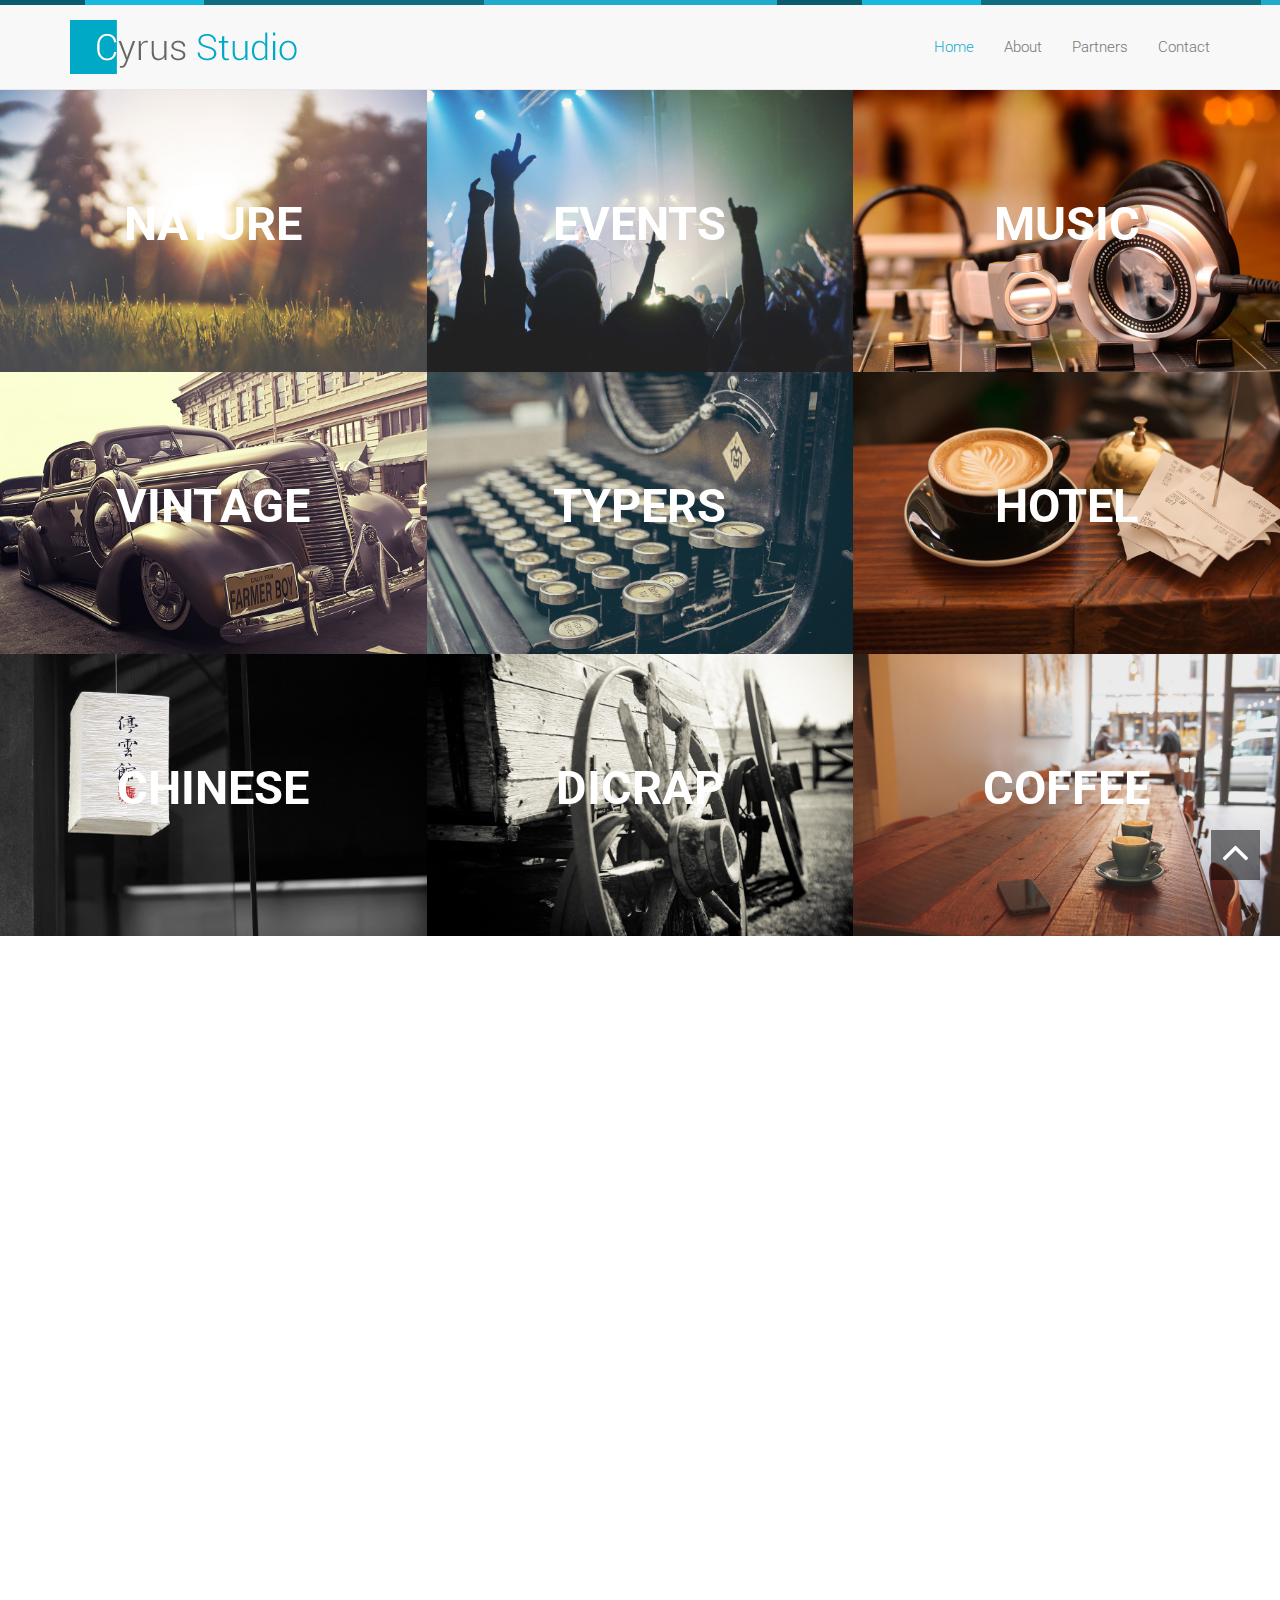
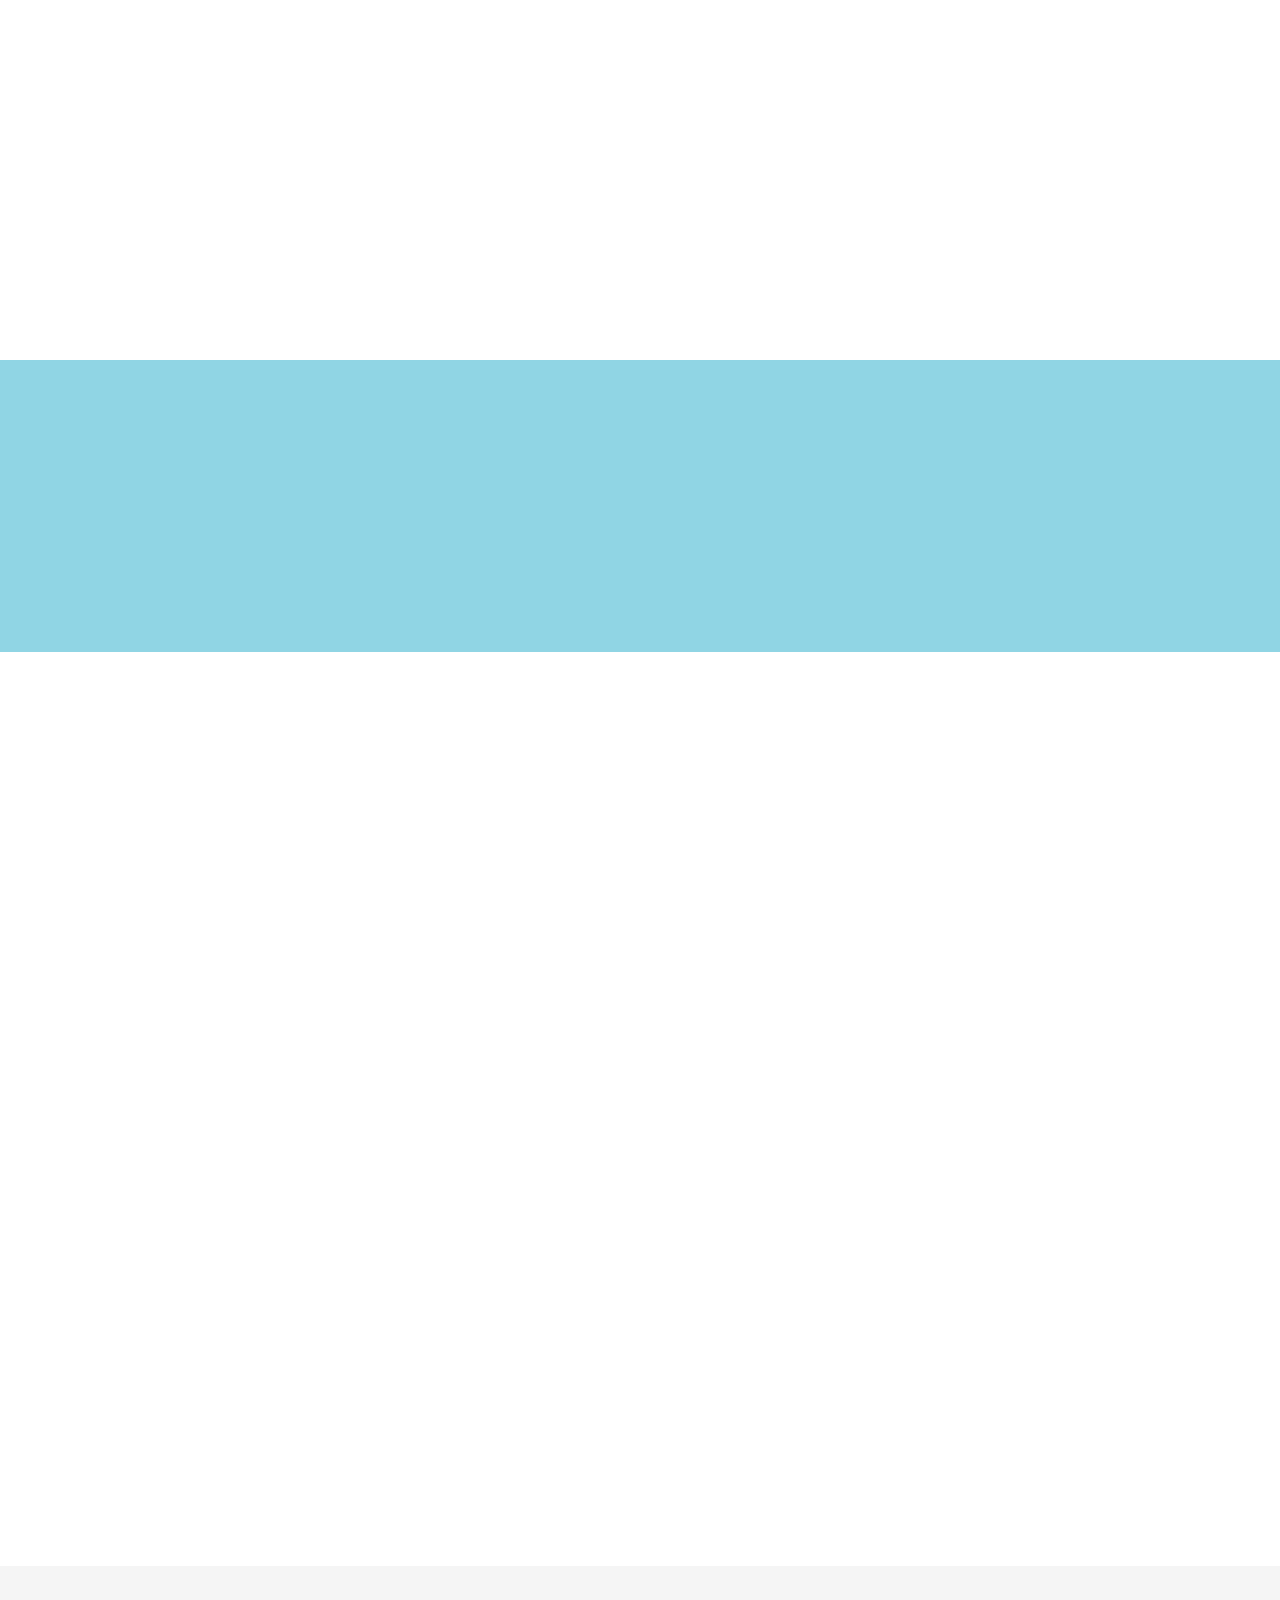
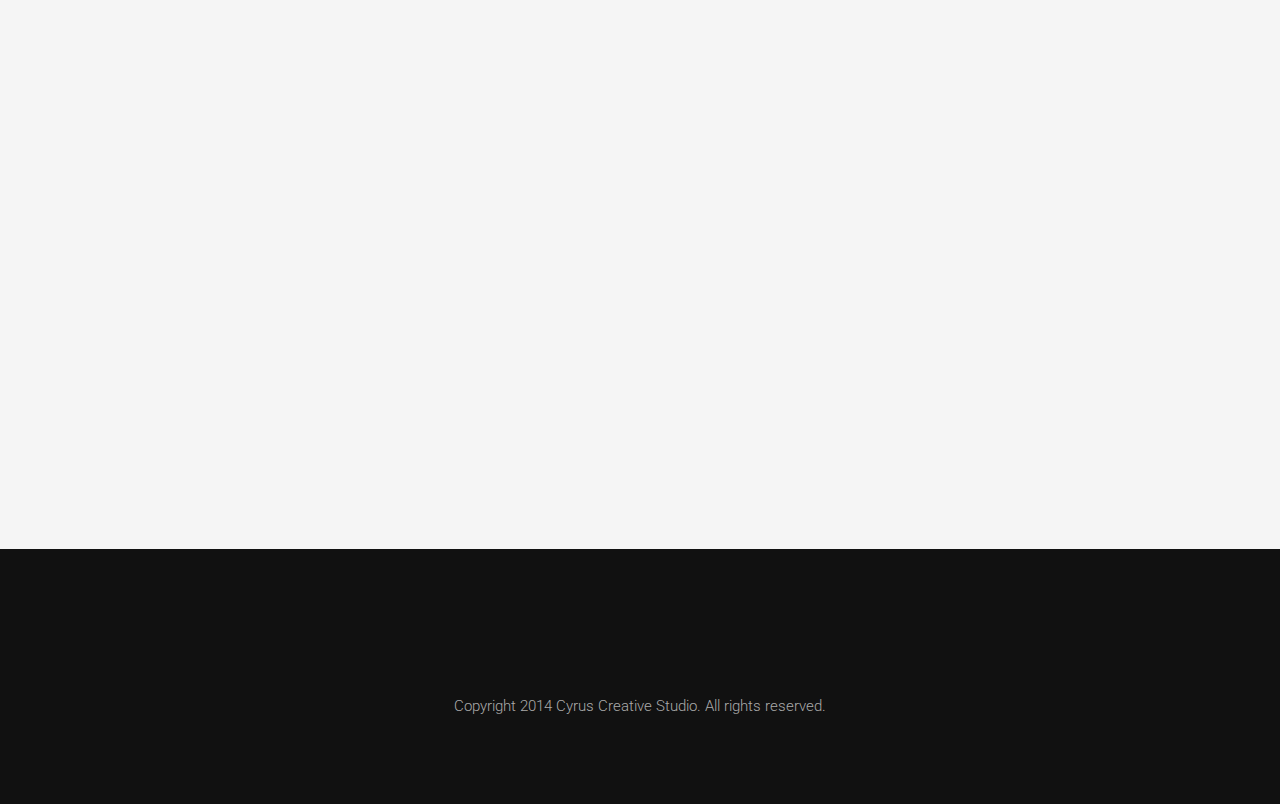
==== index.html @ 0a5182f4 "first commit" ====
<!DOCTYPE html>
<html lang="en">
<head>
<meta charset="UTF-8" />
<meta http-equiv="Content-Type" content="text/html; charset=utf-8" />
<meta name="viewport" content="width=device-width, initial-scale=1, maximum-scale=1, user-scalable=no">
<title>Cyrus Studio</title>

<!-- Google fonts -->
<link href='http://fonts.googleapis.com/css?family=Roboto:400,300,700' rel='stylesheet' type='text/css'>

<!-- font awesome -->
<link href="//maxcdn.bootstrapcdn.com/font-awesome/4.2.0/css/font-awesome.min.css" rel="stylesheet">

<!-- bootstrap -->
<link rel="stylesheet" href="assets/bootstrap/css/bootstrap.min.css" />

<!-- animate.css -->
<link rel="stylesheet" href="assets/animate/animate.css" />
<link rel="stylesheet" href="assets/animate/set.css" />

<!-- gallery -->
<link rel="stylesheet" href="assets/gallery/blueimp-gallery.min.css">

<!-- favicon -->
<link rel="shortcut icon" href="images/favicon.ico" type="image/x-icon">
<link rel="icon" href="images/favicon.ico" type="image/x-icon">


<link rel="stylesheet" href="assets/style.css">

</head>

<body>
<div class="topbar animated fadeInLeftBig"></div>

<!-- Header Starts -->
<div class="navbar-wrapper">
      <div class="container">

        <div class="navbar navbar-default navbar-fixed-top" role="navigation" id="top-nav">
          <div class="container">
            <div class="navbar-header">
              <!-- Logo Starts -->
              <a class="navbar-brand" href="#works"><img src="images/logo.png" alt="logo"></a>
              <!-- #Logo Ends -->


              <button type="button" class="navbar-toggle collapsed" data-toggle="collapse" data-target=".navbar-collapse">
                <span class="sr-only">Toggle navigation</span>
                <span class="icon-bar"></span>
                <span class="icon-bar"></span>
                <span class="icon-bar"></span>
              </button>

            </div>


            <!-- Nav Starts -->
            <div class="navbar-collapse  collapse">
              <ul class="nav navbar-nav navbar-right scroll">
                 <li class="active"><a href="#works">Home</a></li>
                 <li ><a href="#about">About</a></li>
                 <li ><a href="#partners">Partners</a></li>
                 <li ><a href="#contact">Contact</a></li>
              </ul>
            </div>
            <!-- #Nav Ends -->

          </div>
        </div>

      </div>
    </div>
<!-- #Header Starts -->







<!-- works -->
<div id="works"  class=" clearfix grid"> 
    <figure class="effect-oscar  wowload fadeIn">
        <img src="images/portfolio/1.jpg" alt="img01"/>
        <figcaption>
            <h2>Nature</h2>
            <p>Lily likes to play with crayons and pencils<br>
            <a href="images/portfolio/1.jpg" title="1" data-gallery>View more</a></p>            
        </figcaption>
    </figure>
     <figure class="effect-oscar  wowload fadeInUp">
        <img src="images/portfolio/2.jpg" alt="img01"/>
        <figcaption>
            <h2>Events</h2>
            <p>Lily likes to play with crayons and pencils<br>
            <a href="images/portfolio/2.jpg" title="1" data-gallery>View more</a></p>            
        </figcaption>
    </figure>
     <figure class="effect-oscar  wowload fadeInUp">
        <img src="images/portfolio/3.jpg" alt="img01"/>
        <figcaption>
            <h2>music</h2>
            <p>Lily likes to play with crayons and pencils<br>
            <a href="images/portfolio/3.jpg" title="1" data-gallery>View more</a></p>            
        </figcaption>
    </figure>
     <figure class="effect-oscar  wowload fadeInUp">
        <img src="images/portfolio/4.jpg" alt="img01"/>
        <figcaption>
            <h2>Vintage</h2>
            <p>Lily likes to play with crayons and pencils<br>
            <a href="images/portfolio/4.jpg" title="1" data-gallery>View more</a></p>            
        </figcaption>
    </figure>
     <figure class="effect-oscar  wowload fadeInUp">
        <img src="images/portfolio/5.jpg" alt="img01"/>
        <figcaption>
            <h2>Typers</h2>
            <p>Lily likes to play with crayons and pencils<br>
            <a href="images/portfolio/5.jpg" title="1" data-gallery>View more</a></p>            
        </figcaption>
    </figure>
     
     <figure class="effect-oscar  wowload fadeInUp">
        <img src="images/portfolio/6.jpg" alt="img01"/>
        <figcaption>
            <h2>hotel</h2>
            <p>Lily likes to play with crayons and pencils<br>
            <a href="images/portfolio/6.jpg" title="1" data-gallery>View more</a></p>            
        </figcaption>
    </figure>
    <figure class="effect-oscar  wowload fadeInUp">
        <img src="images/portfolio/7.jpg" alt="img01"/>
        <figcaption>
            <h2>Chinese</h2>
            <p>Lily likes to play with crayons and pencils<br>
            <a href="images/portfolio/7.jpg" title="1" data-gallery>View more</a></p>            
        </figcaption>
    </figure>
    <figure class="effect-oscar  wowload fadeInUp">
        <img src="images/portfolio/8.jpg" alt="img01"/>
        <figcaption>
            <h2>Dicrap</h2>
            <p>Lily likes to play with crayons and pencils<br>
            <a href="images/portfolio/8.jpg" title="1" data-gallery>View more</a></p>            
        </figcaption>
    </figure>
    <figure class="effect-oscar  wowload fadeInUp">
        <img src="images/portfolio/9.jpg" alt="img01"/>
        <figcaption>
            <h2>Coffee</h2>
            <p>Lily likes to play with crayons and pencils<br>
            <a href="images/portfolio/9.jpg" title="1" data-gallery>View more</a></p>            
        </figcaption>
    </figure>
    <figure class="effect-oscar  wowload fadeInUp">
        <img src="images/portfolio/10.jpg" alt="img01"/>
        <figcaption>
            <h2>cameras</h2>
            <p>Lily likes to play with crayons and pencils<br>
            <a href="images/portfolio/10.jpg" title="1" data-gallery>View more</a></p>            
        </figcaption>
    </figure>
    <figure class="effect-oscar  wowload fadeInUp">
        <img src="images/portfolio/11.jpg" alt="img01"/>
        <figcaption>
            <h2>design</h2>
            <p>Lily likes to play with crayons and pencils<br>
            <a href="images/portfolio/11.jpg" title="1" data-gallery>View more</a></p>            
        </figcaption>
    </figure>
    <figure class="effect-oscar  wowload fadeInUp">
        <img src="images/portfolio/12.jpg" alt="img01"/>
        <figcaption>
            <h2>studio</h2>
            <p>Lily likes to play with crayons and pencils<br>
            <a href="images/portfolio/12.jpg" title="1" data-gallery>View more</a></p>            
        </figcaption>
    </figure>
    

     
</div>
<!-- works -->






<!-- Cirlce Starts -->
<div id="about"  class="container spacer about">
<h2 class="text-center wowload fadeInUp">Creative digital agency based on London</h2>  
  <div class="row">
  <div class="col-sm-6 wowload fadeInLeft">
    <h4><i class="fa fa-paint-brush"></i> Design</h4>
    <p>Creative digital agency for sleek and sophisticated solutions for mobile, websites and software designs, lead by passionate and uber progressive team that lives and breathes design. Creative digital agency for sleek and sophisticated solutions for mobile, websites and software designs.</p>
    

  </div>
  <div class="col-sm-6 wowload fadeInRight">
  <h4><i class="fa fa-code"></i> Frontend & Backend Development</h4>
  <p>Lorem Ipsum is simply dummy text of the printing and typesetting industry. Lorem Ipsum has been the industry's standard dummy text ever since the 1500s, when an unknown printer took a galley of type and scrambled it to make a type specimen book.</p>    
  </div>
  </div>

  <div class="process">
  <h3 class="text-center wowload fadeInUp">Process</h3>
  <ul class="row text-center list-inline  wowload bounceInUp">
      <li>
            <span><i class="fa fa-history"></i><b>Research</b></span>
        </li>
        <li>
            <span><i class="fa fa-puzzle-piece"></i><b>Plan</b></span>
        </li>
        <li>
            <span><i class="fa fa-database"></i><b>Develop</b></span>
        </li>
        <li>
            <span><i class="fa fa-magic"></i><b>Integration</b></span>
        </li>        
        <li>
            <span><i class="fa fa-cloud-upload"></i><b>Deliver</b></span>
        </li>
    </ul>
  </div>
</div>
<!-- #Cirlce Ends -->



<!-- About Starts -->
<div class="highlight-info">
<div class="overlay spacer">
<div class="container">
<div class="row text-center  wowload fadeInDownBig">
  <div class="col-sm-3 col-xs-6">
  <i class="fa fa-smile-o  fa-5x"></i><h4>24 Clients</h4>
  </div>
  <div class="col-sm-3 col-xs-6">
  <i class="fa fa-rocket  fa-5x"></i><h4>75 Projects</h4>
  </div>
  <div class="col-sm-3 col-xs-6">
  <i class="fa fa-cloud-download  fa-5x"></i><h4>454 Downloads</h4>
  </div>
  <div class="col-sm-3 col-xs-6">
  <i class="fa fa-map-marker fa-5x"></i><h4>2 Offices</h4>
  </div>
</div>
</div>
</div>
</div>
<!-- About Ends -->







<div id="partners" class="container spacer ">
	<h2 class="text-center  wowload fadeInUp">Some of our happy clients</h2>
  <div class="clearfix">
    <div class="col-sm-6 partners  wowload fadeInLeft">
         <img src="images/partners/1.jpg" alt="partners">
         <img src="images/partners/2.jpg" alt="partners">
         <img src="images/partners/3.jpg" alt="partners">
         <img src="images/partners/4.jpg" alt="partners">
    </div>
    <div class="col-sm-6">


    <div id="carousel-testimonials" class="carousel slide testimonails  wowload fadeInRight" data-ride="carousel">
    <div class="carousel-inner">  
      <div class="item active animated bounceInRight row">
      <div class="animated slideInLeft col-xs-2"><img alt="portfolio" src="images/team/1.jpg" width="100" class="img-circle img-responsive"></div>
      <div  class="col-xs-10">
      <p> I must explain to you how all this mistaken idea of denouncing pleasure and praising pain was born and I will give you a complete account of the system, and expound the actual teachings of the great explorer of the truth, the master-builder of human happiness. </p>      
      <span>Angel Smith - <b>eshop Canada</b></span>
      </div>
      </div>
      <div class="item  animated bounceInRight row">
      <div class="animated slideInLeft col-xs-2"><img alt="portfolio" src="images/team/2.jpg" width="100" class="img-circle img-responsive"></div>
      <div  class="col-xs-10">
      <p>No one rejects, dislikes, or avoids pleasure itself, because it is pleasure, but because those who do not know how to pursue pleasure rationally encounter consequences that are extremely painful.</p>
      <span>John Partic - <b>Crazy Pixel</b></span>
      </div>
      </div>
      <div class="item  animated bounceInRight row">
      <div class="animated slideInLeft  col-xs-2"><img alt="portfolio" src="images/team/3.jpg" width="100" class="img-circle img-responsive"></div>
      <div  class="col-xs-10">
      <p>On the other hand, we denounce with righteous indignation and dislike men who are so beguiled and demoralized by the charms of pleasure of the moment, so blinded by desire, that they cannot foresee the pain and trouble that are bound to ensue.</p>
      <span>Harris David - <b>Jet London</b></span>
      </div>
      </div>
  </div>

   <!-- Indicators -->
   	<ol class="carousel-indicators">
    <li data-target="#carousel-testimonials" data-slide-to="0" class="active"></li>
    <li data-target="#carousel-testimonials" data-slide-to="1"></li>
    <li data-target="#carousel-testimonials" data-slide-to="2"></li>
  	</ol>
  	<!-- Indicators -->
  </div>



    </div>
  </div>


<!-- team -->
<h3 class="text-center  wowload fadeInUp">Our team</h3>
<p class="text-center  wowload fadeInLeft">Our creative team that is making everything possible</p>
<div class="row grid team  wowload fadeInUpBig">	
	<div class=" col-sm-3 col-xs-6">
	<figure class="effect-chico">
        <img src="images/team/8.jpg" alt="img01" class="img-responsive" />
        <figcaption>
            <p><b>Barbara Husto</b><br>Senior Designer<br><br><a href="#"><i class="fa fa-dribbble"></i></a> <a href="#"><i class="fa fa-facebook"></i></a> <a href="#"><i class="fa fa-twitter"></i></a></p>            
        </figcaption>
    </figure>
    </div>

    <div class=" col-sm-3 col-xs-6">
	<figure class="effect-chico">
        <img src="images/team/10.jpg" alt="img01"/>
        <figcaption>            
            <p><b>Barbara Husto</b><br>Senior Designer<br><br><a href="#"><i class="fa fa-dribbble"></i></a> <a href="#"><i class="fa fa-facebook"></i></a> <a href="#"><i class="fa fa-twitter"></i></a></p>            
        </figcaption>
    </figure>
    </div>

    <div class=" col-sm-3 col-xs-6">
	<figure class="effect-chico">
        <img src="images/team/12.jpg" alt="img01"/>
        <figcaption>
            <p><b>Barbara Husto</b><br>Senior Designer<br><br><a href="#"><i class="fa fa-dribbble"></i></a> <a href="#"><i class="fa fa-facebook"></i></a> <a href="#"><i class="fa fa-twitter"></i></a></p>          
        </figcaption>
    </figure>
    </div>

    <div class=" col-sm-3 col-xs-6">
	<figure class="effect-chico">
        <img src="images/team/17.jpg" alt="img01"/>
        <figcaption>
            <p><b>Barbara Husto</b><br>Senior Designer<br><br><a href="#"><i class="fa fa-dribbble"></i></a> <a href="#"><i class="fa fa-facebook"></i></a> <a href="#"><i class="fa fa-twitter"></i></a></p>
        </figcaption>
    </figure>
    </div>

 
</div>
<!-- team -->

</div>















<!--Contact Starts-->
<div id="contact" class="spacer">

<div class="container contactform center">
<h2 class="text-center  wowload fadeInUp">Get in touch to start your project</h2>
  <div class="row wowload fadeInLeftBig">      
      <div class="col-sm-6 col-sm-offset-3 col-xs-12">      
        <input type="text" placeholder="Name">
        <input type="text" placeholder="Company">
        <textarea rows="5" placeholder="Message"></textarea>
        <button class="btn btn-primary"><i class="fa fa-paper-plane"></i> Send</button>
      </div>
  </div>



</div>
</div>
<!--Contact Ends-->



<!-- Footer Starts -->
<div class="footer text-center spacer">
<p class="wowload flipInX"><a href="#"><i class="fa fa-facebook fa-2x"></i></a> <a href="#"><i class="fa fa-instagram fa-2x"></i></a> <a href="#"><i class="fa fa-twitter fa-2x"></i></a> <a href="#"><i class="fa fa-flickr fa-2x"></i></a> </p>
Copyright 2014 Cyrus Creative Studio. All rights reserved.
</div>
<!-- # Footer Ends -->
<a href="#works" class="gototop "><i class="fa fa-angle-up  fa-3x"></i></a>





<!-- The Bootstrap Image Gallery lightbox, should be a child element of the document body -->
<div id="blueimp-gallery" class="blueimp-gallery blueimp-gallery-controls">
    <!-- The container for the modal slides -->
    <div class="slides"></div>
    <!-- Controls for the borderless lightbox -->
    <h3 class="title">Title</h3>
    <a class="prev">‹</a>
    <a class="next">›</a>
    <a class="close">×</a>
    <!-- The modal dialog, which will be used to wrap the lightbox content -->    
</div>



<!-- jquery -->
<script src="assets/jquery.js"></script>

<!-- wow script -->
<script src="assets/wow/wow.min.js"></script>


<!-- boostrap -->
<script src="assets/bootstrap/js/bootstrap.js" type="text/javascript" ></script>

<!-- jquery mobile -->
<script src="assets/mobile/touchSwipe.min.js"></script>
<script src="assets/respond/respond.js"></script>

<!-- gallery -->
<script src="assets/gallery/jquery.blueimp-gallery.min.js"></script>

<!-- custom script -->
<script src="assets/script.js"></script>

</body>
</html>
---- assets/animate/set.css ----
.grid {
	position: relative;
	margin: 0 auto;
	list-style: none;
	text-align: center;
}

/* Common style */
.grid figure {
	position: relative;
	float: left;
	overflow: hidden;
	margin: 0;	/*change here for spacing*/	
	width: 33.333333333%;
	text-align: center;
	cursor: pointer;
}

.grid figure img {
	position: relative;
	display: block;
	max-width: 102%;
	opacity: 1;
}

.grid figure figcaption {
	padding: 2em;
	color: #fff;
	text-transform: uppercase;
	font-size: 1.25em;
	-webkit-backface-visibility: hidden;
	backface-visibility: hidden;
}

.grid figure figcaption::before,
.grid figure figcaption::after {
	pointer-events: none;
}

.grid figure figcaption,
.grid figure figcaption > a {
	position: absolute;
	top: 0;
	left: 0;
	width: 100%;
	height: 100%;
}

/* Anchor will cover the whole item by default */
/* For some effects it will show as a button */
.grid figure figcaption > a {
	z-index: 1000;
	text-indent: 200%;
	white-space: nowrap;
	font-size: 0;
	opacity: 0;
}

.grid figure h2 {
	word-spacing: -0.15em;
	font-weight: 700;
}

.grid figure h2,
.grid figure p {
	margin: 0;
}

.grid figure p {
	letter-spacing: 1px;
	font-size: 68.5%;
}

/* Individual effects */

/*---------------*/
/***** Lily *****/
/*---------------*/

figure.effect-lily img {
	max-width: none;
	width: -webkit-calc(100% + 50px);
	width: calc(100% + 50px);
	opacity: 0.7;
	-webkit-transition: opacity 0.35s, -webkit-transform 0.35s;
	transition: opacity 0.35s, transform 0.35s;
	-webkit-transform: translate3d(-40px,0, 0);
	transform: translate3d(-40px,0,0);
}

figure.effect-lily figcaption {
	text-align: left;
}

figure.effect-lily figcaption > div {
	position: absolute;
	bottom: 0;
	left: 0;
	padding: 2em;
	width: 100%;
	height: 50%;
}

figure.effect-lily h2,
figure.effect-lily p {
	-webkit-transform: translate3d(0,40px,0);
	transform: translate3d(0,40px,0);
}

figure.effect-lily h2 {
	-webkit-transition: -webkit-transform 0.35s;
	transition: transform 0.35s;
}

figure.effect-lily p {
	color: rgba(255,255,255,0.8);
	opacity: 0;
	-webkit-transition: opacity 0.2s, -webkit-transform 0.35s;
	transition: opacity 0.2s, transform 0.35s;
}

figure.effect-lily:hover img,
figure.effect-lily:hover p {
	opacity: 1;
}

figure.effect-lily:hover img,
figure.effect-lily:hover h2,
figure.effect-lily:hover p {
	-webkit-transform: translate3d(0,0,0);
	transform: translate3d(0,0,0);
}

figure.effect-lily:hover p {
	-webkit-transition-delay: 0.05s;
	transition-delay: 0.05s;
	-webkit-transition-duration: 0.35s;
	transition-duration: 0.35s;
}

/*---------------*/
/***** Sadie *****/
/*---------------*/

figure.effect-sadie figcaption::before {
	position: absolute;
	top: 0;
	left: 0;
	width: 100%;
	height: 100%;
	background: -webkit-linear-gradient(top, rgba(72,76,97,0) 0%, rgba(72,76,97,0.8) 75%);
	background: linear-gradient(to bottom, rgba(72,76,97,0) 0%, rgba(72,76,97,0.8) 75%);
	content: '';
	opacity: 0;
	-webkit-transform: translate3d(0,50%,0);
	transform: translate3d(0,50%,0);
}

figure.effect-sadie h2 {
	position: absolute;
	top: 50%;
	left: 0;
	width: 100%;
	color: #484c61;
	-webkit-transition: -webkit-transform 0.35s, color 0.35s;
	transition: transform 0.35s, color 0.35s;
	-webkit-transform: translate3d(0,-50%,0);
	transform: translate3d(0,-50%,0);
}

figure.effect-sadie figcaption::before,
figure.effect-sadie p {
	-webkit-transition: opacity 0.35s, -webkit-transform 0.35s;
	transition: opacity 0.35s, transform 0.35s;
}

figure.effect-sadie p {
	position: absolute;
	bottom: 0;
	left: 0;
	padding: 2em;
	width: 100%;
	opacity: 0;
	-webkit-transform: translate3d(0,10px,0);
	transform: translate3d(0,10px,0);
}

figure.effect-sadie:hover h2 {
	color: #fff;
	-webkit-transform: translate3d(0,-50%,0) translate3d(0,-40px,0);
	transform: translate3d(0,-50%,0) translate3d(0,-40px,0);
}

figure.effect-sadie:hover figcaption::before ,
figure.effect-sadie:hover p {
	opacity: 1;
	-webkit-transform: translate3d(0,0,0);
	transform: translate3d(0,0,0);
}

/*---------------*/
/***** Roxy *****/
/*---------------*/

figure.effect-roxy {
	background: -webkit-linear-gradient(45deg, #ff89e9 0%, #05abe0 100%);
	background: linear-gradient(45deg, #ff89e9 0%,#05abe0 100%);
}

figure.effect-roxy img {
	max-width: none;
	width: -webkit-calc(100% + 60px);
	width: calc(100% + 60px);
	-webkit-transition: opacity 0.35s, -webkit-transform 0.35s;
	transition: opacity 0.35s, transform 0.35s;
	-webkit-transform: translate3d(-50px,0,0);
	transform: translate3d(-50px,0,0);
}

figure.effect-roxy figcaption::before {
	position: absolute;
	top: 30px;
	right: 30px;
	bottom: 30px;
	left: 30px;
	border: 1px solid #fff;
	content: '';
	opacity: 0;
	-webkit-transition: opacity 0.35s, -webkit-transform 0.35s;
	transition: opacity 0.35s, transform 0.35s;
	-webkit-transform: translate3d(-20px,0,0);
	transform: translate3d(-20px,0,0);
}

figure.effect-roxy figcaption {
	padding: 3em;
	text-align: left;
}

figure.effect-roxy h2 {
	padding: 30% 0 10px 0;
}

figure.effect-roxy p {
	opacity: 0;
	-webkit-transition: opacity 0.35s, -webkit-transform 0.35s;
	transition: opacity 0.35s, transform 0.35s;
	-webkit-transform: translate3d(-10px,0,0);
	transform: translate3d(-10px,0,0);
}

figure.effect-roxy:hover img {
	opacity: 0.7;
	-webkit-transform: translate3d(0,0,0);
	transform: translate3d(0,0,0);
}

figure.effect-roxy:hover figcaption::before,
figure.effect-roxy:hover p {
	opacity: 1;
	-webkit-transform: translate3d(0,0,0);
	transform: translate3d(0,0,0);
}

/*---------------*/
/***** Bubba *****/
/*---------------*/

figure.effect-bubba {
	background: #9e5406;
}

figure.effect-bubba img {
	opacity: 0.7;
	-webkit-transition: opacity 0.35s;
	transition: opacity 0.35s;
}

figure.effect-bubba:hover img {
	opacity: 0.4;
}

figure.effect-bubba figcaption::before,
figure.effect-bubba figcaption::after {
	position: absolute;
	top: 30px;
	right: 30px;
	bottom: 30px;
	left: 30px;
	content: '';
	opacity: 0;
	-webkit-transition: opacity 0.35s, -webkit-transform 0.35s;
	transition: opacity 0.35s, transform 0.35s;
}

figure.effect-bubba figcaption::before {
	border-top: 1px solid #fff;
	border-bottom: 1px solid #fff;
	-webkit-transform: scale(0,1);
	transform: scale(0,1);
}

figure.effect-bubba figcaption::after {
	border-right: 1px solid #fff;
	border-left: 1px solid #fff;
	-webkit-transform: scale(1,0);
	transform: scale(1,0);
}

figure.effect-bubba h2 {
	padding-top: 30%;
	-webkit-transition: -webkit-transform 0.35s;
	transition: transform 0.35s;
	-webkit-transform: translate3d(0,-20px,0);
	transform: translate3d(0,-20px,0);
}

figure.effect-bubba p {
	padding: 20px 2.5em;
	opacity: 0;
	-webkit-transition: opacity 0.35s, -webkit-transform 0.35s;
	transition: opacity 0.35s, transform 0.35s;
	-webkit-transform: translate3d(0,20px,0);
	transform: translate3d(0,20px,0);
}

figure.effect-bubba:hover figcaption::before,
figure.effect-bubba:hover figcaption::after {
	opacity: 1;
	-webkit-transform: scale(1);
	transform: scale(1);
}

figure.effect-bubba:hover h2,
figure.effect-bubba:hover p {
	opacity: 1;
	-webkit-transform: translate3d(0,0,0);
	transform: translate3d(0,0,0);
}

/*---------------*/
/***** Romeo *****/
/*---------------*/

figure.effect-romeo {
	-webkit-perspective: 1000px;
	perspective: 1000px;
}

figure.effect-romeo img {
	-webkit-transition: opacity 0.35s, -webkit-transform 0.35s;
	transition: opacity 0.35s, transform 0.35s;
	-webkit-transform: translate3d(0,0,300px);
	transform: translate3d(0,0,300px);
}

figure.effect-romeo:hover img {
	opacity: 0.6;
	-webkit-transform: translate3d(0,0,0);
	transform: translate3d(0,0,0);
}

figure.effect-romeo figcaption::before,
figure.effect-romeo figcaption::after {
	position: absolute;
	top: 50%;
	left: 50%;
	width: 80%;
	height: 1px;
	background: #fff;
	content: '';
	-webkit-transition: opacity 0.35s, -webkit-transform 0.35s;
	transition: opacity 0.35s, transform 0.35s;
	-webkit-transform: translate3d(-50%,-50%,0);
	transform: translate3d(-50%,-50%,0);
}

figure.effect-romeo:hover figcaption::before {
	opacity: 0.5;
	-webkit-transform: translate3d(-50%,-50%,0) rotate(45deg);
	transform: translate3d(-50%,-50%,0) rotate(45deg);
}

figure.effect-romeo:hover figcaption::after {
	opacity: 0.5;
	-webkit-transform: translate3d(-50%,-50%,0) rotate(-45deg);
	transform: translate3d(-50%,-50%,0) rotate(-45deg);
}

figure.effect-romeo h2,
figure.effect-romeo p {
	position: absolute;
	top: 50%;
	left: 0;
	width: 100%;
	-webkit-transition: -webkit-transform 0.35s;
	transition: transform 0.35s;
}

figure.effect-romeo h2 {
	-webkit-transform: translate3d(0,-50%,0) translate3d(0,-150%,0);
	transform: translate3d(0,-50%,0) translate3d(0,-150%,0);
}

figure.effect-romeo p {
	padding: 0.25em 2em;
	-webkit-transform: translate3d(0,-50%,0) translate3d(0,150%,0);
	transform: translate3d(0,-50%,0) translate3d(0,150%,0);
}

figure.effect-romeo:hover h2 {
	-webkit-transform: translate3d(0,-50%,0) translate3d(0,-100%,0);
	transform: translate3d(0,-50%,0) translate3d(0,-100%,0);
}

figure.effect-romeo:hover p {
	-webkit-transform: translate3d(0,-50%,0) translate3d(0,100%,0);
	transform: translate3d(0,-50%,0) translate3d(0,100%,0);
}

/*---------------*/
/***** Layla *****/
/*---------------*/

figure.effect-layla {
	background: #18a367;
}

figure.effect-layla img {
	height: 390px;
}

figure.effect-layla figcaption {
	padding: 3em;
}

figure.effect-layla figcaption::before,
figure.effect-layla figcaption::after {
	position: absolute;
	content: '';
	opacity: 0;
}

figure.effect-layla figcaption::before {
	top: 50px;
	right: 30px;
	bottom: 50px;
	left: 30px;
	border-top: 1px solid #fff;
	border-bottom: 1px solid #fff;
	-webkit-transform: scale(0,1);
	transform: scale(0,1);
	-webkit-transform-origin: 0 0;
	transform-origin: 0 0;
}

figure.effect-layla figcaption::after {
	top: 30px;
	right: 50px;
	bottom: 30px;
	left: 50px;
	border-right: 1px solid #fff;
	border-left: 1px solid #fff;
	-webkit-transform: scale(1,0);
	transform: scale(1,0);
	-webkit-transform-origin: 100% 0;
	transform-origin: 100% 0;
}

figure.effect-layla h2 {
	padding-top: 26%;
	-webkit-transition: -webkit-transform 0.35s;
	transition: transform 0.35s;
}

figure.effect-layla p {
	padding: 0.5em 2em;
	text-transform: none;
	opacity: 0;
	-webkit-transform: translate3d(0,-10px,0);
	transform: translate3d(0,-10px,0);
}

figure.effect-layla img,
figure.effect-layla h2 {
	-webkit-transform: translate3d(0,-30px,0);
	transform: translate3d(0,-30px,0);
}

figure.effect-layla img,
figure.effect-layla figcaption::before,
figure.effect-layla figcaption::after,
figure.effect-layla p {
	-webkit-transition: opacity 0.35s, -webkit-transform 0.35s;
	transition: opacity 0.35s, transform 0.35s;
}

figure.effect-layla:hover img {
	opacity: 0.7;
	-webkit-transform: translate3d(0,0,0);
	transform: translate3d(0,0,0);
}

figure.effect-layla:hover figcaption::before,
figure.effect-layla:hover figcaption::after {
	opacity: 1;
	-webkit-transform: scale(1);
	transform: scale(1);
}

figure.effect-layla:hover h2,
figure.effect-layla:hover p {
	opacity: 1;
	-webkit-transform: translate3d(0,0,0);
	transform: translate3d(0,0,0);
}

figure.effect-layla:hover figcaption::after,
figure.effect-layla:hover h2,
figure.effect-layla:hover p,
figure.effect-layla:hover img {
	-webkit-transition-delay: 0.15s;
	transition-delay: 0.15s;
}

/*---------------*/
/***** Honey *****/
/*---------------*/

figure.effect-honey {
	background: #4a3753;
}

figure.effect-honey img {
	opacity: 0.9;
	-webkit-transition: opacity 0.35s;
	transition: opacity 0.35s;
}

figure.effect-honey:hover img {
	opacity: 0.5;
}

figure.effect-honey figcaption::before {
	position: absolute;
	bottom: 0;
	left: 0;
	width: 100%;
	height: 10px;
	background: #fff;
	content: '';
	-webkit-transform: translate3d(0,10px,0);
	transform: translate3d(0,10px,0);
}

figure.effect-honey h2 {
	position: absolute;
	bottom: 0;
	left: 0;
	padding: 1em 1.5em;
	width: 100%;
	text-align: left;
	-webkit-transform: translate3d(0,-30px,0);
	transform: translate3d(0,-30px,0);
}

figure.effect-honey h2 i {
	font-style: normal;
	opacity: 0;
	-webkit-transition: opacity 0.35s, -webkit-transform 0.35s;
	transition: opacity 0.35s, transform 0.35s;
	-webkit-transform: translate3d(0,-30px,0);
	transform: translate3d(0,-30px,0);
}

figure.effect-honey figcaption::before,
figure.effect-honey h2 {
	-webkit-transition: -webkit-transform 0.35s;
	transition: transform 0.35s;
}

figure.effect-honey:hover figcaption::before,
figure.effect-honey:hover h2,
figure.effect-honey:hover h2 i {
	opacity: 1;
	-webkit-transform: translate3d(0,0,0);
	transform: translate3d(0,0,0);
}

/*---------------*/
/***** Oscar *****/
/*---------------*/

figure.effect-oscar {
/*	background: -webkit-linear-gradient(45deg, #22682a 0%, #9b4a1b 40%, #3a342a 100%);
	background: linear-gradient(45deg, #22682a 0%,#9b4a1b 40%,#3a342a 100%);*/
}

/*figure.effect-oscar img {
	opacity: 0.9;
	-webkit-transition: opacity 0.35s;
	transition: opacity 0.35s;
}
*/
figure.effect-oscar figcaption {
	padding: 15%;
/*	background-color: rgba(58,52,42,0.7);
	-webkit-transition: background-color 0.35s;
	transition: background-color 0.35s;*/
}

figure.effect-oscar figcaption::before {
	position: absolute;
	top: 30px;
	right: 30px;
	bottom: 30px;
	left: 30px;
	border: 1px solid #fff;
	content: '';
}

figure.effect-oscar h2 {
	margin: 0;
	line-height: 1em;
	-webkit-transition: -webkit-transform 0.35s;
	transition: transform 0.35s;
	-webkit-transform: translate3d(0,100%,0);
	transform: translate3d(0,100%,0);
}

figure.effect-oscar figcaption::before,
figure.effect-oscar p {
	opacity: 0;
	-webkit-transition: opacity 0.35s, -webkit-transform 0.35s;
	transition: opacity 0.35s, transform 0.35s;
	-webkit-transform: scale(0);
	transform: scale(0);
}

figure.effect-oscar:hover h2 {
	-webkit-transform: translate3d(0,0,0);
	transform: translate3d(0,0,0);
}

figure.effect-oscar:hover figcaption::before,
figure.effect-oscar:hover p {
	opacity: 1;
	-webkit-transform: scale(1);
	transform: scale(1);
}

figure.effect-oscar:hover figcaption {
	background-color: rgba(0,0,0,0.8);
}

figure.effect-oscar:hover img {
	opacity: 0.4;
}

/*---------------*/
/***** Marley *****/
/*---------------*/

figure.effect-marley figcaption {
	text-align: right;
}

figure.effect-marley h2,
figure.effect-marley p {
	position: absolute;
	right: 30px;
	left: 30px;
	padding: 10px 0;
}


figure.effect-marley p {
	bottom: 30px;
	line-height: 1.5;
	-webkit-transform: translate3d(0,100%,0);
	transform: translate3d(0,100%,0);
}

figure.effect-marley h2 {
	top: 30px;
	-webkit-transition: -webkit-transform 0.35s;
	transition: transform 0.35s;
	-webkit-transform: translate3d(0,20px,0);
	transform: translate3d(0,20px,0);
}

figure.effect-marley:hover h2 {
	-webkit-transform: translate3d(0,0,0);
	transform: translate3d(0,0,0);
}

figure.effect-marley h2::after {
	position: absolute;
	top: 100%;
	left: 0;
	width: 100%;
	height: 4px;
	background: #fff;
	content: '';
	-webkit-transform: translate3d(0,40px,0);
	transform: translate3d(0,40px,0);
}

figure.effect-marley h2::after,
figure.effect-marley p {
	opacity: 0;
	-webkit-transition: opacity 0.35s, -webkit-transform 0.35s;
	transition: opacity 0.35s, transform 0.35s;
}

figure.effect-marley:hover h2::after,
figure.effect-marley:hover p {
	opacity: 1;
	-webkit-transform: translate3d(0,0,0);
	transform: translate3d(0,0,0);
}

/*---------------*/
/***** Ruby *****/
/*---------------*/

figure.effect-ruby {
	background-color: #17819c;
}

figure.effect-ruby img {
	opacity: 0.7;
	-webkit-transition: opacity 0.35s, -webkit-transform 0.35s;
	transition: opacity 0.35s, transform 0.35s;
	-webkit-transform: scale(1.15);
	transform: scale(1.15);
}

figure.effect-ruby:hover img {
	opacity: 0.5;
	-webkit-transform: scale(1);
	transform: scale(1);
}

figure.effect-ruby h2 {
	margin-top: 20%;
	-webkit-transition: -webkit-transform 0.35s;
	transition: transform 0.35s;
	-webkit-transform: translate3d(0,20px,0);
	transform: translate3d(0,20px,0);
}

figure.effect-ruby p {
	margin: 1em 0 0;
	padding: 3em;
	border: 1px solid #fff;
	opacity: 0;
	-webkit-transition: opacity 0.35s, -webkit-transform 0.35s;
	transition: opacity 0.35s, transform 0.35s;
	-webkit-transform: translate3d(0,20px,0) scale(1.1);
	transform: translate3d(0,20px,0) scale(1.1);
} 

figure.effect-ruby:hover h2 {
	-webkit-transform: translate3d(0,0,0);
	transform: translate3d(0,0,0);
}

figure.effect-ruby:hover p {
	opacity: 1;
	-webkit-transform: translate3d(0,0,0) scale(1);
	transform: translate3d(0,0,0) scale(1);
}

/*---------------*/
/***** Milo *****/
/*---------------*/

figure.effect-milo {
	background: #2e5d5a;
}

figure.effect-milo img {
	max-width: none;
	width: -webkit-calc(100% + 60px);
	width: calc(100% + 60px);
	opacity: 1;
	-webkit-transition: opacity 0.35s, -webkit-transform 0.35s;
	transition: opacity 0.35s, transform 0.35s;
	-webkit-transform: translate3d(-30px,0,0) scale(1.12);
	transform: translate3d(-30px,0,0) scale(1.12);
	-webkit-backface-visibility: hidden;
	backface-visibility: hidden;
}

figure.effect-milo:hover img {
	opacity: 0.5;
	-webkit-transform: translate3d(0,0,0) scale(1);
	transform: translate3d(0,0,0) scale(1);
}

figure.effect-milo h2 {
	position: absolute;
	right: 0;
	bottom: 0;
	padding: 1em 1.2em;
}

figure.effect-milo p {
	padding: 0 10px 0 0;
	width: 50%;
	border-right: 1px solid #fff;
	text-align: right;
	opacity: 0;
	-webkit-transition: opacity 0.35s, -webkit-transform 0.35s;
	transition: opacity 0.35s, transform 0.35s;
	-webkit-transform: translate3d(-40px,0,0);
	transform: translate3d(-40px,0,0);
}

figure.effect-milo:hover p {
	opacity: 1;
	-webkit-transform: translate3d(0,0,0);
	transform: translate3d(0,0,0);
}

/*---------------*/
/***** Dexter *****/
/*---------------*/

figure.effect-dexter {
	background: -webkit-linear-gradient(top, rgba(37,141,200,1) 0%, rgba(104,60,19,1) 100%);
	background: linear-gradient(to bottom, rgba(37,141,200,1) 0%,rgba(104,60,19,1) 100%); 
}

figure.effect-dexter img {
	-webkit-transition: opacity 0.35s;
	transition: opacity 0.35s;
}

figure.effect-dexter:hover img {
	opacity: 0.4;
}

figure.effect-dexter figcaption::after {
	position: absolute;
	right: 30px;
	bottom: 30px;
	left: 30px;
	height: -webkit-calc(50% - 30px);
	height: calc(50% - 30px);
	border: 7px solid #fff;
	content: '';
	-webkit-transition: -webkit-transform 0.35s;
	transition: transform 0.35s;
	-webkit-transform: translate3d(0,-100%,0);
	transform: translate3d(0,-100%,0);
}

figure.effect-dexter:hover figcaption::after {
	-webkit-transform: translate3d(0,0,0);
	transform: translate3d(0,0,0);
}

figure.effect-dexter figcaption {
	padding: 3em;
	text-align: left;
}

figure.effect-dexter p {
	position: absolute;
	right: 60px;
	bottom: 60px;
	left: 60px;
	opacity: 0;
	-webkit-transition: opacity 0.35s, -webkit-transform 0.35s;
	transition: opacity 0.35s, transform 0.35s;
	-webkit-transform: translate3d(0,-100px,0);
	transform: translate3d(0,-100px,0);
}

figure.effect-dexter:hover p {
	opacity: 1;
	-webkit-transform: translate3d(0,0,0);
	transform: translate3d(0,0,0);
}

/*---------------*/
/***** Sarah *****/
/*---------------*/

figure.effect-sarah {
	background: #42b078;
}

figure.effect-sarah img {
	max-width: none;
	width: -webkit-calc(100% + 20px);
	width: calc(100% + 20px);
	-webkit-transition: opacity 0.35s, -webkit-transform 0.35s;
	transition: opacity 0.35s, transform 0.35s;
	-webkit-transform: translate3d(-10px,0,0);
	transform: translate3d(-10px,0,0);
	-webkit-backface-visibility: hidden;
	backface-visibility: hidden;
}

figure.effect-sarah:hover img {
	opacity: 0.4;
	-webkit-transform: translate3d(0,0,0);
	transform: translate3d(0,0,0);
}

figure.effect-sarah figcaption {
	text-align: left;
}

figure.effect-sarah h2 {
	position: relative;
	overflow: hidden;
	padding: 0.5em 0;
}

figure.effect-sarah h2::after {
	position: absolute;
	bottom: 0;
	left: 0;
	width: 100%;
	height: 3px;
	background: #fff;
	content: '';
	-webkit-transition: -webkit-transform 0.35s;
	transition: transform 0.35s;
	-webkit-transform: translate3d(-100%,0,0);
	transform: translate3d(-100%,0,0);
}

figure.effect-sarah:hover h2::after {
	-webkit-transform: translate3d(0,0,0);
	transform: translate3d(0,0,0);
}

figure.effect-sarah p {
	padding: 1em 0;
	opacity: 0;
	-webkit-transition: opacity 0.35s, -webkit-transform 0.35s;
	transition: opacity 0.35s, transform 0.35s;
	-webkit-transform: translate3d(100%,0,0);
	transform: translate3d(100%,0,0);
}

figure.effect-sarah:hover p {
	opacity: 1;
	-webkit-transform: translate3d(0,0,0);
	transform: translate3d(0,0,0);
}

/*---------------*/
/***** Zoe *****/
/*---------------*/

figure.effect-zoe figcaption {
	top: auto;
	bottom: 0;
	padding: 1em;
	height: 3.75em;
	background: #fff;
	color: #3c4a50;
	-webkit-transition: -webkit-transform 0.35s;
	transition: transform 0.35s;
	-webkit-transform: translate3d(0,100%,0);
	transform: translate3d(0,100%,0);
}

figure.effect-zoe h2 {
	float: left;
}

figure.effect-zoe p.icon-links a {
	float: right;
	color: #3c4a50;
	font-size: 1.4em;
}

figure.effect-zoe:hover p.icon-links a:hover,
figure.effect-zoe:hover p.icon-links a:focus {
	color: #252d31;
}

figure.effect-zoe p.description {
	position: absolute;
	bottom: 8em;
	padding: 2em;
	color: #fff;
	text-transform: none;
	font-size: 90%;
	opacity: 0;
	-webkit-transition: opacity 0.35s;
	transition: opacity 0.35s;
	-webkit-backface-visibility: hidden; /* Fix for Chrome 37.0.2062.120 (Mac) */
}

figure.effect-zoe h2,
figure.effect-zoe p.icon-links a {
	-webkit-transition: -webkit-transform 0.35s;
	transition: transform 0.35s;
	-webkit-transform: translate3d(0,200%,0);
	transform: translate3d(0,200%,0);
}

figure.effect-zoe p.icon-links a span::before {
	display: inline-block;
	padding: 8px 10px;
	font-family: 'feathericons';
	speak: none;
	-webkit-font-smoothing: antialiased;
	-moz-osx-font-smoothing: grayscale;
}

.icon-eye::before {
	content: '\e000';
}

.icon-paper-clip::before {
	content: '\e001';
}

.icon-heart::before {
	content: '\e024';
}

figure.effect-zoe h2 {
	display: inline-block;
}

figure.effect-zoe:hover p.description {
	opacity: 1;
}

figure.effect-zoe:hover figcaption,
figure.effect-zoe:hover h2,
figure.effect-zoe:hover p.icon-links a {
	-webkit-transform: translate3d(0,0,0);
	transform: translate3d(0,0,0);
}

figure.effect-zoe:hover h2 {
	-webkit-transition-delay: 0.05s;
	transition-delay: 0.05s;
}

figure.effect-zoe:hover p.icon-links a:nth-child(3) {
	-webkit-transition-delay: 0.1s;
	transition-delay: 0.1s;
}

figure.effect-zoe:hover p.icon-links a:nth-child(2) {
	-webkit-transition-delay: 0.15s;
	transition-delay: 0.15s;
}

figure.effect-zoe:hover p.icon-links a:first-child {
	-webkit-transition-delay: 0.2s;
	transition-delay: 0.2s;
}

/*---------------*/
/***** Chico *****/
/*---------------*/

figure.effect-chico img {
	-webkit-transition: opacity 0.35s, -webkit-transform 0.35s;
	transition: opacity 0.35s, transform 0.35s;
	-webkit-transform: scale(1.12);
	transform: scale(1.12);
}

figure.effect-chico:hover img {
	opacity: 0.5;
	-webkit-transform: scale(1);
	transform: scale(1);
}

figure.effect-chico figcaption {
	padding: 3em;	
}

figure.effect-chico figcaption::before {
	position: absolute;
	top: 30px;
	right: 30px;
	bottom: 30px;
	left: 30px;
	border: 1px solid #fff;
	content: '';
	-webkit-transform: scale(1.1);
	transform: scale(1.1);
	background: rgba(0,0,0,0.5);
}

figure.effect-chico figcaption::before,
figure.effect-chico p {
	opacity: 0;
	-webkit-transition: opacity 0.35s, -webkit-transform 0.35s;
	transition: opacity 0.35s, transform 0.35s;
}

figure.effect-chico h2 {
	padding: 20% 0 20px 0;
}

figure.effect-chico p {
	margin: 0 auto;
	max-width: 200px;
	-webkit-transform: scale(1.5);
	transform: scale(1.5);
}

figure.effect-chico:hover figcaption::before,
figure.effect-chico:hover p {
	opacity: 1;
	-webkit-transform: scale(1);
	transform: scale(1);
}

@media screen and (max-width: 50em) {
	.content {
		padding: 0 10px;
		text-align: center;
	}
	.grid figure {
		width: 50%;
	}
}


@media (max-width: 639px) {
	.grid figure {width: 100%;}
}
---- assets/gallery/blueimp-gallery.min.css ----
@charset "UTF-8";.blueimp-gallery,.blueimp-gallery>.slides>.slide>.slide-content{position:absolute;top:0;right:0;bottom:0;left:0;-moz-backface-visibility:hidden}.blueimp-gallery>.slides>.slide>.slide-content{margin:auto;width:auto;height:auto;max-width:100%;max-height:100%;opacity:1}.blueimp-gallery{position:fixed;z-index:999999;overflow:hidden;background:#000;background:rgba(0,0,0,.9);opacity:0;display:none;direction:ltr;-ms-touch-action:none;touch-action:none}.blueimp-gallery-carousel{position:relative;z-index:auto;margin:1em auto;padding-bottom:56.25%;box-shadow:0 0 10px #000;-ms-touch-action:pan-y;touch-action:pan-y}.blueimp-gallery-display{display:block;opacity:1}.blueimp-gallery>.slides{position:relative;height:100%;overflow:hidden}.blueimp-gallery-carousel>.slides{position:absolute}.blueimp-gallery>.slides>.slide{position:relative;float:left;height:100%;text-align:center;-webkit-transition-timing-function:cubic-bezier(0.645,.045,.355,1);-moz-transition-timing-function:cubic-bezier(0.645,.045,.355,1);-ms-transition-timing-function:cubic-bezier(0.645,.045,.355,1);-o-transition-timing-function:cubic-bezier(0.645,.045,.355,1);transition-timing-function:cubic-bezier(0.645,.045,.355,1)}.blueimp-gallery,.blueimp-gallery>.slides>.slide>.slide-content{-webkit-transition:opacity .5s linear;-moz-transition:opacity .5s linear;-ms-transition:opacity .5s linear;-o-transition:opacity .5s linear;transition:opacity .5s linear}.blueimp-gallery>.slides>.slide-loading{background:url(../img/loading.gif) center no-repeat;background-size:64px 64px}.blueimp-gallery>.slides>.slide-loading>.slide-content{opacity:0}.blueimp-gallery>.slides>.slide-error{background:url(../img/error.png) center no-repeat}.blueimp-gallery>.slides>.slide-error>.slide-content{display:none}.blueimp-gallery>.prev,.blueimp-gallery>.next{position:absolute;top:50%;left:15px;width:40px;height:40px;margin-top:-23px;font-family:"Helvetica Neue",Helvetica,Arial,sans-serif;font-size:60px;font-weight:100;line-height:30px;color:#fff;text-decoration:none;text-shadow:0 0 2px #000;text-align:center;background:#222;background:rgba(0,0,0,.5);-webkit-box-sizing:content-box;-moz-box-sizing:content-box;box-sizing:content-box;border:3px solid #fff;-webkit-border-radius:23px;-moz-border-radius:23px;border-radius:23px;opacity:.5;cursor:pointer;display:none}.blueimp-gallery>.next{left:auto;right:15px}.blueimp-gallery>.close,.blueimp-gallery>.title{position:absolute;top:15px;left:15px;margin:0 40px 0 0;font-size:20px;line-height:30px;color:#fff;text-shadow:0 0 2px #000;opacity:.8;display:none}.blueimp-gallery>.close{padding:15px;right:15px;left:auto;margin:-15px;font-size:30px;text-decoration:none;cursor:pointer}.blueimp-gallery>.play-pause{position:absolute;right:15px;bottom:15px;width:15px;height:15px;background:url(../img/play-pause.png) 0 0 no-repeat;cursor:pointer;opacity:.5;display:none}.blueimp-gallery-playing>.play-pause{background-position:-15px 0}.blueimp-gallery>.prev:hover,.blueimp-gallery>.next:hover,.blueimp-gallery>.close:hover,.blueimp-gallery>.title:hover,.blueimp-gallery>.play-pause:hover{color:#fff;opacity:1}.blueimp-gallery-controls>.prev,.blueimp-gallery-controls>.next,.blueimp-gallery-controls>.close,.blueimp-gallery-controls>.title,.blueimp-gallery-controls>.play-pause{display:block;-webkit-transform:translateZ(0);-moz-transform:translateZ(0);-ms-transform:translateZ(0);-o-transform:translateZ(0);transform:translateZ(0)}.blueimp-gallery-single>.prev,.blueimp-gallery-left>.prev,.blueimp-gallery-single>.next,.blueimp-gallery-right>.next,.blueimp-gallery-single>.play-pause{display:none}.blueimp-gallery>.slides>.slide>.slide-content,.blueimp-gallery>.prev,.blueimp-gallery>.next,.blueimp-gallery>.close,.blueimp-gallery>.play-pause{-webkit-user-select:none;-khtml-user-select:none;-moz-user-select:none;-ms-user-select:none;user-select:none}body:last-child .blueimp-gallery>.slides>.slide-error{background-image:url(../img/error.svg)}body:last-child .blueimp-gallery>.play-pause{width:20px;height:20px;background-size:40px 20px;background-image:url(../img/play-pause.svg)}body:last-child .blueimp-gallery-playing>.play-pause{background-position:-20px 0}*+html .blueimp-gallery>.slides>.slide{min-height:300px}*+html .blueimp-gallery>.slides>.slide>.slide-content{position:relative}@charset "UTF-8";.blueimp-gallery>.indicator{position:absolute;top:auto;right:15px;bottom:15px;left:15px;margin:0 40px;padding:0;list-style:none;text-align:center;line-height:10px;display:none}.blueimp-gallery>.indicator>li{display:inline-block;width:9px;height:9px;margin:6px 3px 0;-webkit-box-sizing:content-box;-moz-box-sizing:content-box;box-sizing:content-box;border:1px solid transparent;background:#ccc;background:rgba(255,255,255,.25)center no-repeat;border-radius:5px;box-shadow:0 0 2px #000;opacity:.5;cursor:pointer}.blueimp-gallery>.indicator>li:hover,.blueimp-gallery>.indicator>.active{background-color:#fff;border-color:#fff;opacity:1}.blueimp-gallery-controls>.indicator{display:block;-webkit-transform:translateZ(0);-moz-transform:translateZ(0);-ms-transform:translateZ(0);-o-transform:translateZ(0);transform:translateZ(0)}.blueimp-gallery-single>.indicator{display:none}.blueimp-gallery>.indicator{-webkit-user-select:none;-khtml-user-select:none;-moz-user-select:none;-ms-user-select:none;user-select:none}*+html .blueimp-gallery>.indicator>li{display:inline}@charset "UTF-8";.blueimp-gallery>.slides>.slide>.video-content>img{position:absolute;top:0;right:0;bottom:0;left:0;margin:auto;width:auto;height:auto;max-width:100%;max-height:100%;-moz-backface-visibility:hidden}.blueimp-gallery>.slides>.slide>.video-content>video{position:absolute;top:0;left:0;width:100%;height:100%}.blueimp-gallery>.slides>.slide>.video-content>iframe{position:absolute;top:100%;left:0;width:100%;height:100%;border:none}.blueimp-gallery>.slides>.slide>.video-playing>iframe{top:0}.blueimp-gallery>.slides>.slide>.video-content>a{position:absolute;top:50%;right:0;left:0;margin:-64px auto 0;width:128px;height:128px;background:url(../img/video-play.png) center no-repeat;opacity:.8;cursor:pointer}.blueimp-gallery>.slides>.slide>.video-content>a:hover{opacity:1}.blueimp-gallery>.slides>.slide>.video-playing>a,.blueimp-gallery>.slides>.slide>.video-playing>img{display:none}.blueimp-gallery>.slides>.slide>.video-content>video{display:none}.blueimp-gallery>.slides>.slide>.video-playing>video{display:block}.blueimp-gallery>.slides>.slide>.video-loading>a{background:url(../img/loading.gif) center no-repeat;background-size:64px 64px}body:last-child .blueimp-gallery>.slides>.slide>.video-content:not(.video-loading)>a{background-image:url(../img/video-play.svg)}*+html .blueimp-gallery>.slides>.slide>.video-content{height:100%}*+html .blueimp-gallery>.slides>.slide>.video-content>a{left:50%;margin-left:-64px}
---- assets/style.css ----
body {	color:#666;	font:300 15px/15px Roboto,Arial,Helvetica;background-color:#fff;-webkit-font-smoothing:antialiased;}

a{color:#00a9c6; text-decoration:none;}
a:hover{color:#666;}
.btn,a,.btn:hover,a:hover {
-webkit-transition: all 0.3s ease-in-out;
-moz-transition: all 0.3s ease-in-out;
-ms-transition: all 0.3s ease-in-out;
-o-transition: all 0.3s ease-in-out;
transition: all 0.3s ease-in-out;
outline: none !important;
}

h1,h2,h3,h4{margin: 0;line-height: 1em;}
h1{font:700 5em Roboto,Arial,Helvetica;margin:0.25em 0;text-transform: uppercase;}
h2{font:300 2.5em Roboto,Arial,Helvetica;margin-bottom: 1.5em;}
h3{font:300 2em Roboto,Arial,Helvetica;margin:2em 0 1em 0;}
h4{font:300 1.5em Roboto,Arial,Helvetica;margin-bottom: 1em;}
h4 i{margin-right: 0.5em;}

p{font-size:1em;line-height: 1.7em; margin-bottom: 1.7em;}

.spacer{padding: 6em 0;}

.btn{border:none;border-radius: 0;padding: 1em 4em;background: rgba(0,0,0,0.5);text-transform: uppercase;}
.btn:hover,.btn:active{color: #fff;}
.btn-default{color: #ccc;border: 1px solid #aaa;}
.btn-default:hover,.btn-default:active{background: rgba(0,0,0,0.8);}
.btn-primary{color: #fff;background:#00a9c6;width: 100%;outline: none;}
.btn-primary:hover,.btn-primary:active,.btn-primary:focus{background:#1BC0DC;box-shadow: none;}

.topbar {background:url(../images/lines.png);	height:5px;position: fixed;top: 0;width: 100%;z-index: 1000;}
.navbar-nav > li > a{font-size: 1em;line-height: 3.6em;}
.navbar-fixed-top{top: 5px;}
.navbar-inverse{background: #111;}
.navbar-default .navbar-nav>.active>a, .navbar-default .navbar-nav>.active>a:hover, .navbar-default .navbar-nav>.active>a:focus{background: none;color: #21abca;}

#head,.carousel{margin-top: 0;}

#home{padding-top: 6em;}
.carousel-caption{top:0;bottom: 0;left: 0; right: 0;padding: 0;}
.caption-wrapper{display: table;height: 100%;width: 100%;}
.caption-info{display: table-cell;vertical-align: middle;}
.caption-info p{font-size: 1.25em;}
.caption-info .btn i{margin-right:0.75em;}
.carousel-inner > .item > img, .carousel-inner > .item > a > img{width: 100%;}
.carousel-control{z-index:1000;}

/*about*/
.about.spacer{padding-left: 4em; padding-right: 4em;}
.process ul li{width: 10em;height: 10em;border: 1px solid #CEEBF0;padding: 0;border-radius: 50%;margin: 0 1.25em;line-height: 13.5em;color: #21ABCA;}
.process ul li span{line-height: 2em;display: inline-block;font-weight: 300;}
.process ul li span i{font-size: 3em;}
.process ul li span b{display: block;font-size: 1em;font-weight: 300;}


/*testimonials*/
.partners img{float: left;margin:0 75px 30px 0;}
.testimonails{min-height: 195px;}
.testimonails img{margin-top: 5px;}
.testimonails span{color: #888;}
.testimonails span b{font-weight: 400;}
.carousel-indicators li{border: 1px solid #2BB2E3;}
.carousel-indicators{bottom: 0;}

/*works*/
#works{padding-top:6em;}
#works figcaption a{border:1px solid #fff;margin-top: 1em;display: inline-block;color: #fff;padding: 0 2em;}
#works figcaption a:hover{text-decoration: none;padding: 0 3em;}
/*works*/

/*team*/
.team figure{width: 100%;}
.team img{width: 100%;}
.team b{font-size: 1.2em;display: block;}
.team a i.fa{color: #fff; font-size: 2em;}
.team a i.fa:hover{color: #21abca;}


.highlight-info{ background:url(../images/lab.jpg) center fixed; background-size: cover; color:#fff;}
.highlight-info .overlay{background: rgba(33,171,202,0.5);}
.highlight-info h4{color: #fff;margin:0.5em 0 0 0;}
/*about us*/









/*contact*/
#contact{background-color: #f5f5f5;}
.contactform textarea,.contactform input{width: 100%;padding:1em;border:1px solid #ccc;margin-bottom: 1em;border-radius: 0;outline: none;}
/*contact*/


.footer{background-color: #111; color: #fff; font-size: 1em;color: #aaa;}
.footer a{color: #aaa;margin: 0 1em; }

.gototop{position: fixed;bottom: 20px; right: 20px;background: rgba(0,0,0,0.5);padding: 10px;color: #fff;}
.gototop i{line-height: 0.5em;}


@media (max-width: 1200px) {
	body{font:300 13px/13px Roboto,Arial,Helvetica;}
	.navbar-brand{padding-top: 11px;}
	.process ul li{margin:0 0.5em; }
	
	.grid figure h2{font: 700 1.5em Roboto,Arial,Helvetica;}
	figure.effect-oscar figcaption{padding: 12%;}
	figure.effect-oscar figcaption::before,figure.effect-chico figcaption::before{top: 20px;right: 20px;bottom: 20px;left: 20px;}

	.partners img{margin: 0 25px 25px 0;}
}

@media (max-width: 900px) {
	h1{font: 700 3.5em Roboto,Arial,Helvetica;}
	h4 {font: 300 1.3em Roboto,Arial,Helvetica;}
	.btn{padding: 1em 2em;}
	.partners img{margin: 0 15px 25px 0;width: 157px;}
	.process ul li{width: 9em;height: 9em;}
	figure.effect-chico figcaption {padding: 2em;}	
	figure.effect-oscar figcaption {padding: 20%;}
	figure.effect-chico figcaption::before{top: 10px;right: 10px;bottom: 10px;left: 10px;}
	.grid figure.effect-chico p{font-size: 0.6em;line-height: 1.5em;}	
}


@media (max-width: 767px) {
	body{font:300 12px/12px Roboto,Arial,Helvetica;}
	.navbar-nav > li > a {line-height: 1em;}	
	.navbar-brand{padding: 7px;}
	.navbar-brand img{height: 37px;}
	.navbar-toggle{margin-top: 12px;}

	.carousel-caption,.carousel-control,.carousel-indicators{display: none;}

	h2.text-center{text-align: left;font-size: 1.7em;}
	h4 {font: 300 1.2em Roboto,Arial,Helvetica;}
	#partners h2{padding: 0 1em;} 
	#works {padding-top: 5em;}

	.partners{display: block;float: left;}
	.partners img{width: 120px;}



	.about.spacer{padding-left: 2em;padding-right: 2em;}
	.spacer{padding:2em 0 0 0;}
	.process ul li{margin-bottom: 1em;}

	.highlight-info .overlay{padding-bottom: 2em;}

	.grid.team div{margin: 0;padding: 0;}
	figure.effect-chico figcaption {padding: 1.5em;}
	.footer{margin-top: 2em;padding-bottom: 2em;}
}
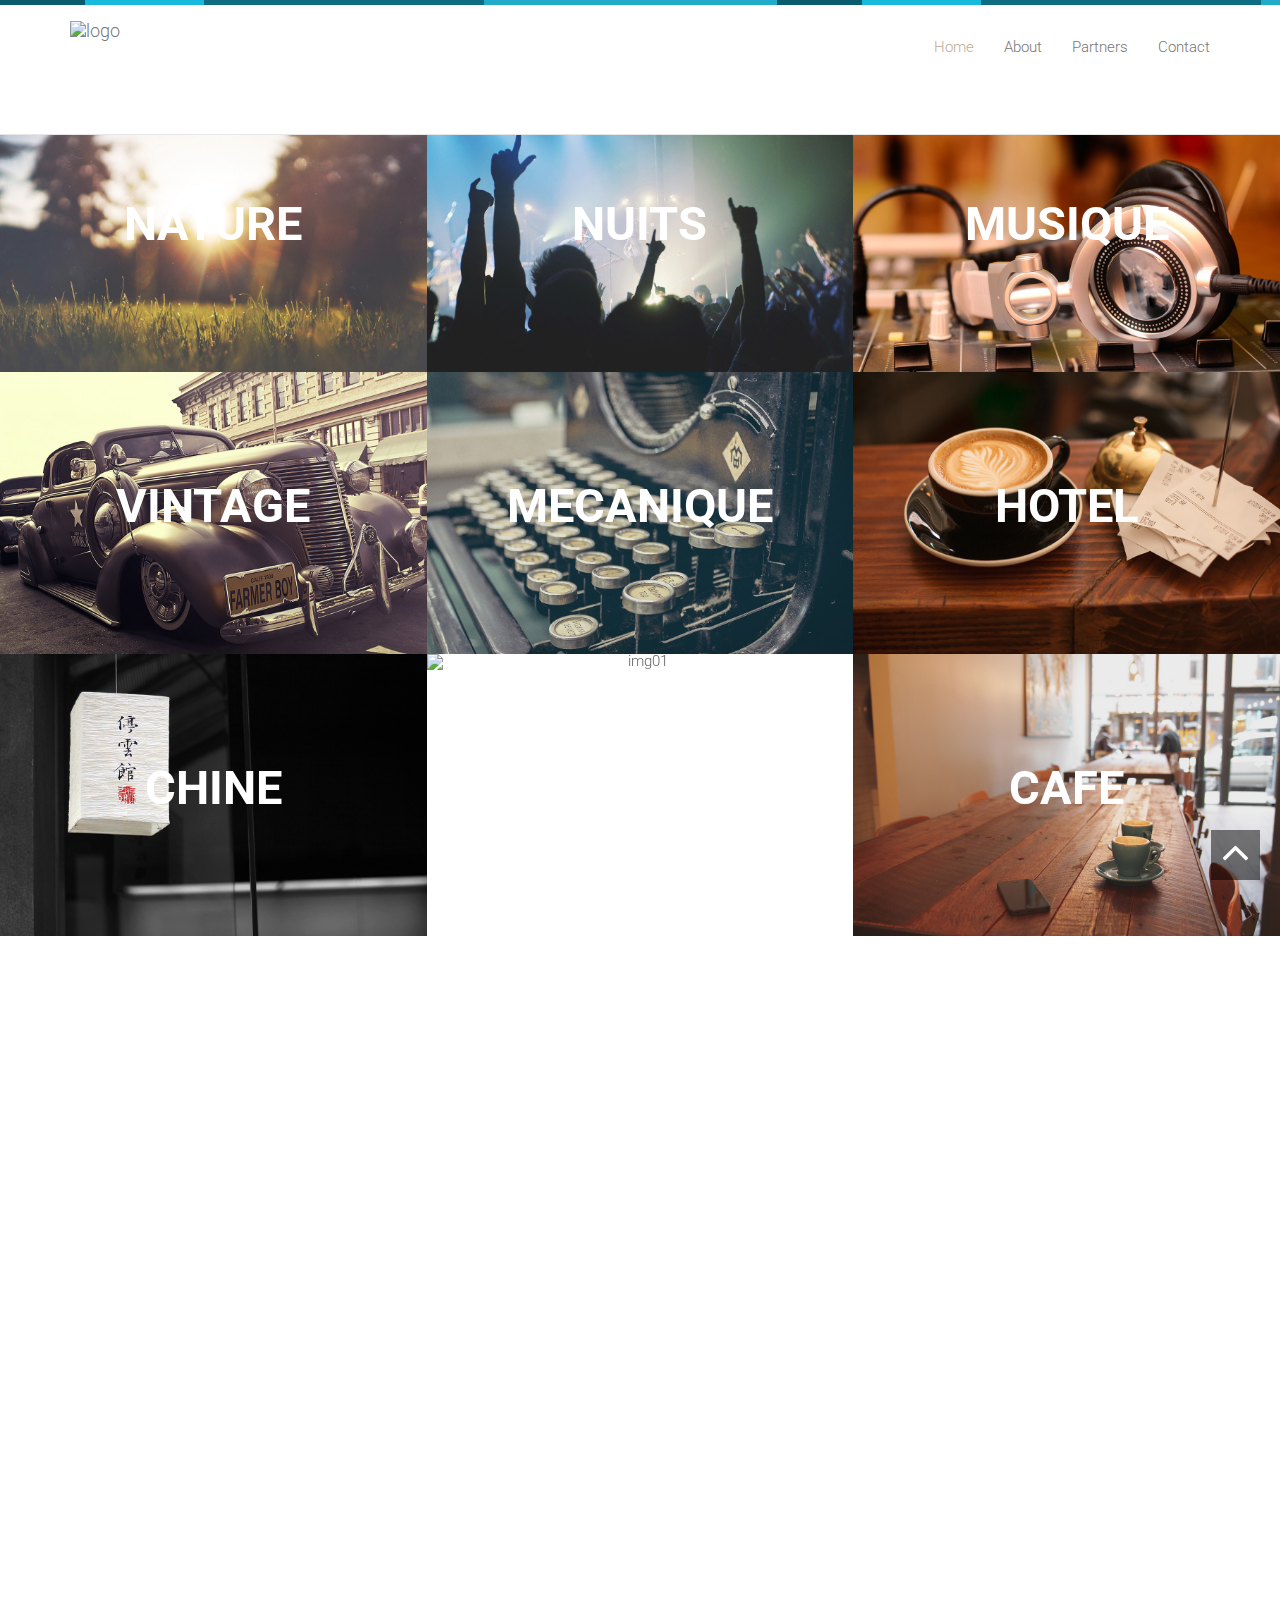
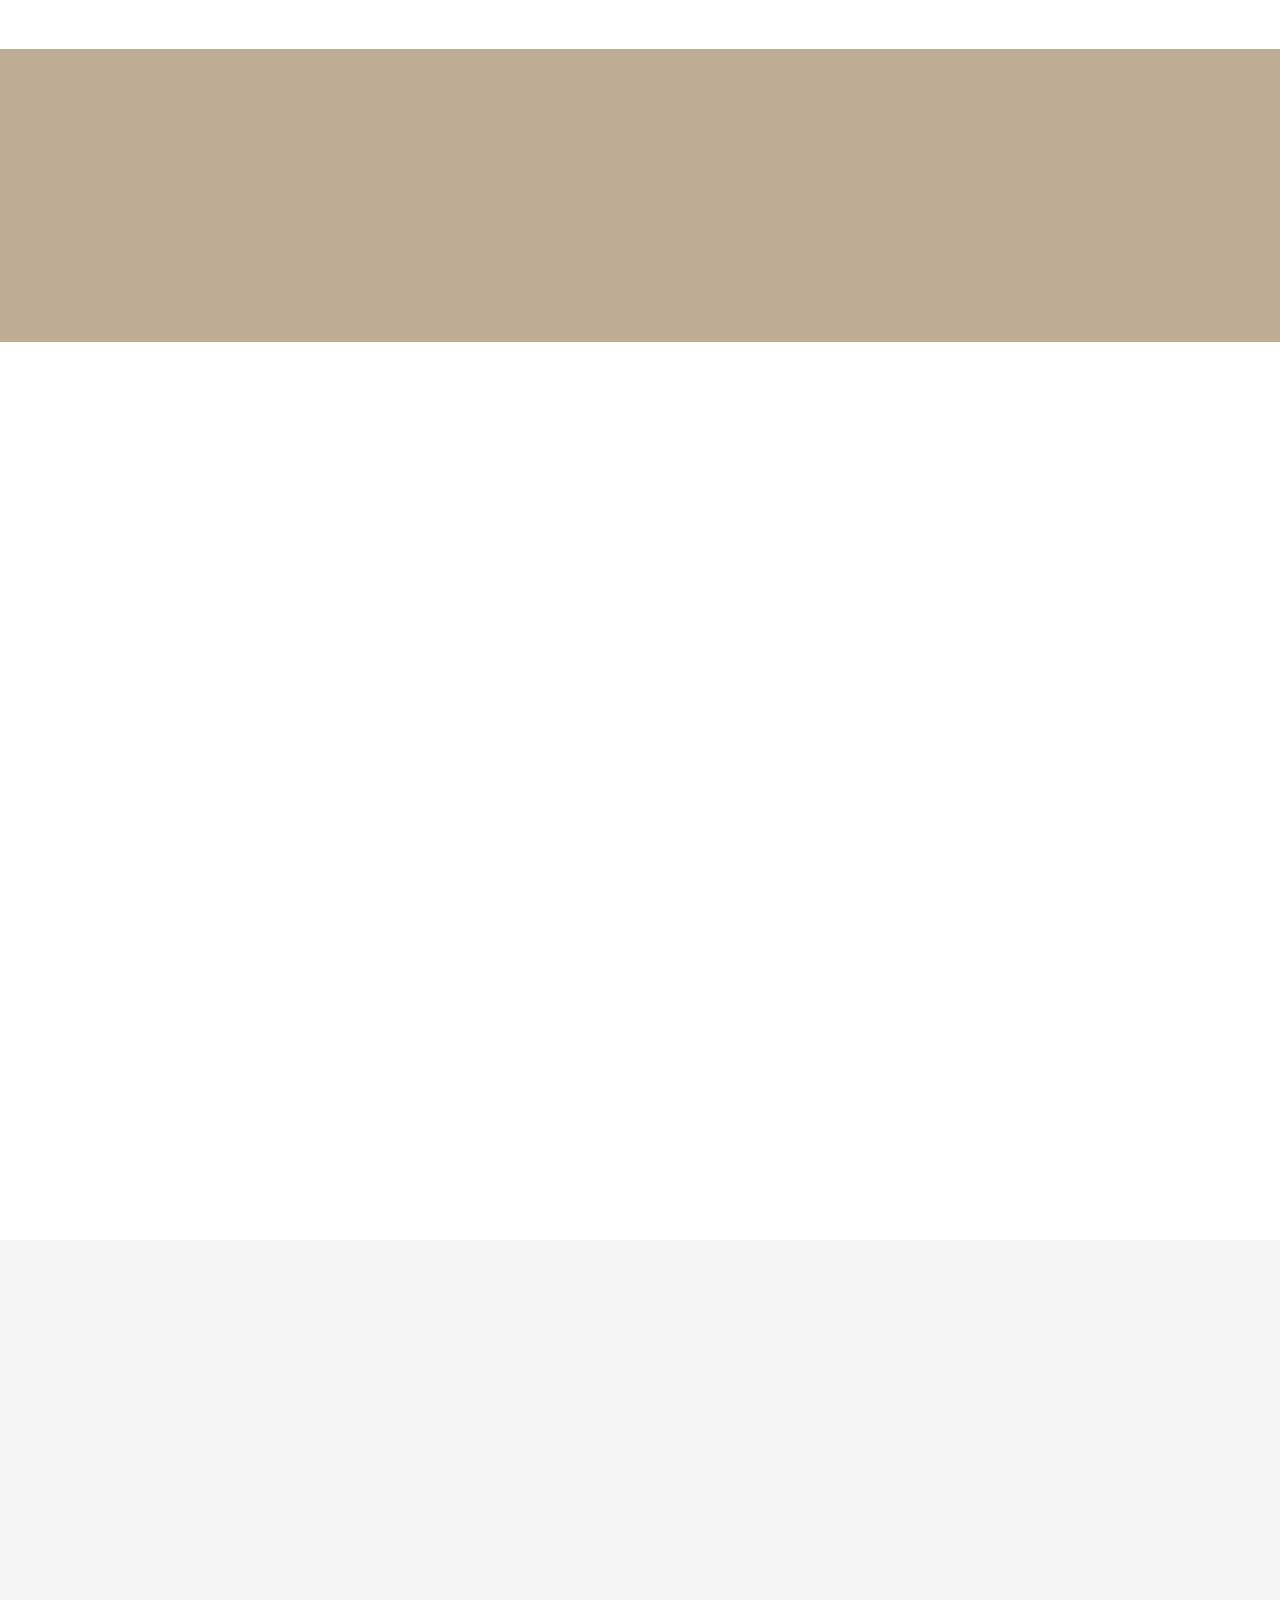
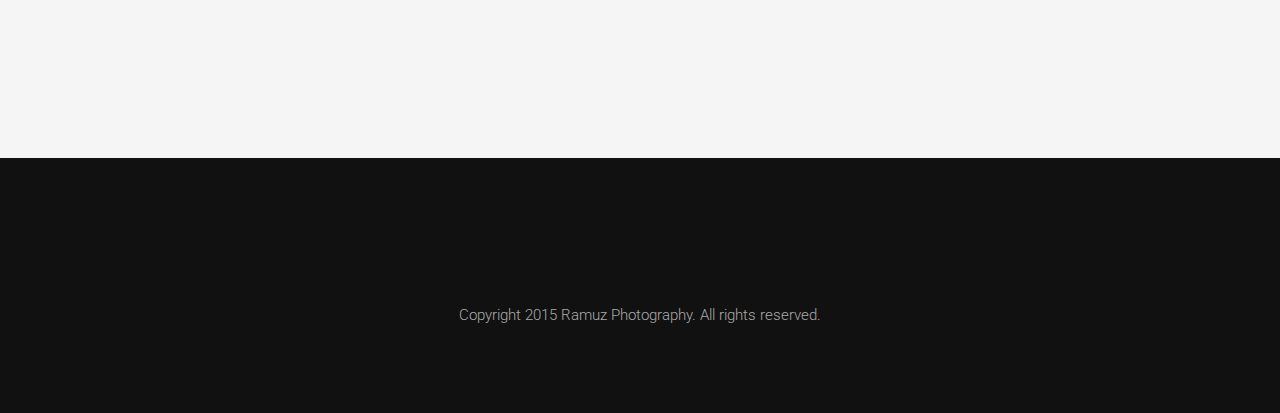
==== commit 4433b60c: "second commit" ====
--- a/index.html
+++ b/index.html
@@ -4,7 +4,7 @@
 <meta charset="UTF-8" />
 <meta http-equiv="Content-Type" content="text/html; charset=utf-8" />
 <meta name="viewport" content="width=device-width, initial-scale=1, maximum-scale=1, user-scalable=no">
-<title>Cyrus Studio</title>
+<title>Ramuz Photography</title>
 
 <!-- Google fonts -->
 <link href='http://fonts.googleapis.com/css?family=Roboto:400,300,700' rel='stylesheet' type='text/css'>
@@ -26,6 +26,15 @@
 <link rel="shortcut icon" href="images/favicon.ico" type="image/x-icon">
 <link rel="icon" href="images/favicon.ico" type="image/x-icon">
 
+<!-- Lunar CSS -->
+<link rel="stylesheet" href="assets/css/lunar.css">
+<link rel="stylesheet" href="assets/css/demo.css">
+<!-- Fonts -->
+<link rel="stylesheet" href="assets/css/animate.min.css">
+<link href="https://fonts.googleapis.com/css?family=Work+Sans:600" rel="stylesheet">
+<link href="https://fonts.googleapis.com/css?family=Overpass:300,400,600,700,800,900" rel="stylesheet">
+<link rel="icon" type="image/x-icon" href="assets/img/lunar.png"/>
+<link rel="icon" href="assets/img/lunar.png" type="image/png" sizes="16x16">
 
 <link rel="stylesheet" href="assets/style.css">
 
@@ -42,7 +51,7 @@
           <div class="container">
             <div class="navbar-header">
               <!-- Logo Starts -->
-              <a class="navbar-brand" href="#works"><img src="images/logo.png" alt="logo"></a>
+              <a class="navbar-brand" href="#works"><img src="images/logo.jpg" height="100" alt="logo"></a>
               <!-- #Logo Ends -->
 
 
@@ -86,40 +95,40 @@
         <img src="images/portfolio/1.jpg" alt="img01"/>
         <figcaption>
             <h2>Nature</h2>
-            <p>Lily likes to play with crayons and pencils<br>
-            <a href="images/portfolio/1.jpg" title="1" data-gallery>View more</a></p>            
+            <p>Se perdre en forêt, se retrouver<br>
+            <a href="images/portfolio/1.jpg" title="1" data-gallery>Diaporama</a></p>
         </figcaption>
     </figure>
      <figure class="effect-oscar  wowload fadeInUp">
         <img src="images/portfolio/2.jpg" alt="img01"/>
         <figcaption>
-            <h2>Events</h2>
-            <p>Lily likes to play with crayons and pencils<br>
-            <a href="images/portfolio/2.jpg" title="1" data-gallery>View more</a></p>            
+            <h2>NUITS</h2>
+            <p>Le lâché prise...<br>
+            <a href="images/portfolio/2.jpg" title="1" data-gallery>Diaporama</a></p>
         </figcaption>
     </figure>
      <figure class="effect-oscar  wowload fadeInUp">
         <img src="images/portfolio/3.jpg" alt="img01"/>
         <figcaption>
-            <h2>music</h2>
-            <p>Lily likes to play with crayons and pencils<br>
-            <a href="images/portfolio/3.jpg" title="1" data-gallery>View more</a></p>            
+            <h2>musique</h2>
+            <p>L'écoute, la réécoute. L'amour<br>
+            <a href="images/portfolio/3.jpg" title="1" data-gallery>Diaporama</a></p>
         </figcaption>
     </figure>
      <figure class="effect-oscar  wowload fadeInUp">
         <img src="images/portfolio/4.jpg" alt="img01"/>
         <figcaption>
             <h2>Vintage</h2>
-            <p>Lily likes to play with crayons and pencils<br>
-            <a href="images/portfolio/4.jpg" title="1" data-gallery>View more</a></p>            
+            <p>Vivre le passé, la beauté du vintage<br>
+            <a href="images/portfolio/4.jpg" title="1" data-gallery>Diaporama</a></p>
         </figcaption>
     </figure>
      <figure class="effect-oscar  wowload fadeInUp">
         <img src="images/portfolio/5.jpg" alt="img01"/>
         <figcaption>
-            <h2>Typers</h2>
-            <p>Lily likes to play with crayons and pencils<br>
-            <a href="images/portfolio/5.jpg" title="1" data-gallery>View more</a></p>            
+            <h2>Mecanique</h2>
+            <p>Le tapotement, l'écriture, on recommence<br>
+            <a href="images/portfolio/5.jpg" title="1" data-gallery>Diaporama</a></p>
         </figcaption>
     </figure>
      
@@ -127,61 +136,58 @@
         <img src="images/portfolio/6.jpg" alt="img01"/>
         <figcaption>
             <h2>hotel</h2>
-            <p>Lily likes to play with crayons and pencils<br>
-            <a href="images/portfolio/6.jpg" title="1" data-gallery>View more</a></p>            
+            <p>S'évader, rêver, revenir<br>
+            <a href="images/portfolio/6.jpg" title="1" data-gallery>Diaporama</a></p>
         </figcaption>
     </figure>
     <figure class="effect-oscar  wowload fadeInUp">
         <img src="images/portfolio/7.jpg" alt="img01"/>
         <figcaption>
-            <h2>Chinese</h2>
-            <p>Lily likes to play with crayons and pencils<br>
-            <a href="images/portfolio/7.jpg" title="1" data-gallery>View more</a></p>            
-        </figcaption>
-    </figure>
-    <figure class="effect-oscar  wowload fadeInUp">
-        <img src="images/portfolio/8.jpg" alt="img01"/>
-        <figcaption>
-            <h2>Dicrap</h2>
-            <p>Lily likes to play with crayons and pencils<br>
-            <a href="images/portfolio/8.jpg" title="1" data-gallery>View more</a></p>            
+            <h2>Chine</h2>
+            <p>La lumière blanche qui s'épanouis<br>
+            <a href="images/portfolio/7.jpg" title="1" data-gallery>Diaporama</a></p>
+        </figcaption>
+    </figure>
+    <figure class="effect-oscar  wowload fadeInUp">
+        <img src="images/portfolio/cat.jpeg" alt="img01"/>
+        <figcaption>
+            <h2>Mon chat</h2>
+            <p>Mon chat, mon amour, Balou<br>
+            <a href="images/portfolio/cat.jpeg" title="1" data-gallery>Diaporama</a></p>
         </figcaption>
     </figure>
     <figure class="effect-oscar  wowload fadeInUp">
         <img src="images/portfolio/9.jpg" alt="img01"/>
         <figcaption>
-            <h2>Coffee</h2>
-            <p>Lily likes to play with crayons and pencils<br>
-            <a href="images/portfolio/9.jpg" title="1" data-gallery>View more</a></p>            
+            <h2>Cafe</h2>
+            <p>La douceur du matin, l'âpre café<br>
+            <a href="images/portfolio/9.jpg" title="1" data-gallery>Diaporama</a></p>
         </figcaption>
     </figure>
     <figure class="effect-oscar  wowload fadeInUp">
         <img src="images/portfolio/10.jpg" alt="img01"/>
         <figcaption>
             <h2>cameras</h2>
-            <p>Lily likes to play with crayons and pencils<br>
-            <a href="images/portfolio/10.jpg" title="1" data-gallery>View more</a></p>            
+            <p>La caméra, outil de création<br>
+            <a href="images/portfolio/10.jpg" title="1" data-gallery>Diaporama</a></p>
         </figcaption>
     </figure>
     <figure class="effect-oscar  wowload fadeInUp">
         <img src="images/portfolio/11.jpg" alt="img01"/>
         <figcaption>
             <h2>design</h2>
-            <p>Lily likes to play with crayons and pencils<br>
-            <a href="images/portfolio/11.jpg" title="1" data-gallery>View more</a></p>            
+            <p>La photographie, sublimée par le travail<br>
+            <a href="images/portfolio/11.jpg" title="1" data-gallery>Diaporama</a></p>
         </figcaption>
     </figure>
     <figure class="effect-oscar  wowload fadeInUp">
         <img src="images/portfolio/12.jpg" alt="img01"/>
         <figcaption>
             <h2>studio</h2>
-            <p>Lily likes to play with crayons and pencils<br>
-            <a href="images/portfolio/12.jpg" title="1" data-gallery>View more</a></p>            
-        </figcaption>
-    </figure>
-    
-
-     
+            <p>Création en studio n'est pas création artificielle<br>
+            <a href="images/portfolio/12.jpg" title="1" data-gallery>Diaporama</a></p>
+        </figcaption>
+    </figure>
 </div>
 <!-- works -->
 
@@ -192,39 +198,22 @@
 
 <!-- Cirlce Starts -->
 <div id="about"  class="container spacer about">
-<h2 class="text-center wowload fadeInUp">Creative digital agency based on London</h2>  
+<h2 class="text-center wowload fadeInUp">Photographie du monde</h2>
   <div class="row">
   <div class="col-sm-6 wowload fadeInLeft">
-    <h4><i class="fa fa-paint-brush"></i> Design</h4>
-    <p>Creative digital agency for sleek and sophisticated solutions for mobile, websites and software designs, lead by passionate and uber progressive team that lives and breathes design. Creative digital agency for sleek and sophisticated solutions for mobile, websites and software designs.</p>
+    <h4><i class="fa fa-paint-brush"></i> Design et retouches</h4>
+    <p>
+        Un angle de vue fait plus que la photo elle même. La retouche et le design sont au coeur de mon métier.
+    </p>
     
 
   </div>
   <div class="col-sm-6 wowload fadeInRight">
-  <h4><i class="fa fa-code"></i> Frontend & Backend Development</h4>
-  <p>Lorem Ipsum is simply dummy text of the printing and typesetting industry. Lorem Ipsum has been the industry's standard dummy text ever since the 1500s, when an unknown printer took a galley of type and scrambled it to make a type specimen book.</p>    
-  </div>
-  </div>
-
-  <div class="process">
-  <h3 class="text-center wowload fadeInUp">Process</h3>
-  <ul class="row text-center list-inline  wowload bounceInUp">
-      <li>
-            <span><i class="fa fa-history"></i><b>Research</b></span>
-        </li>
-        <li>
-            <span><i class="fa fa-puzzle-piece"></i><b>Plan</b></span>
-        </li>
-        <li>
-            <span><i class="fa fa-database"></i><b>Develop</b></span>
-        </li>
-        <li>
-            <span><i class="fa fa-magic"></i><b>Integration</b></span>
-        </li>        
-        <li>
-            <span><i class="fa fa-cloud-upload"></i><b>Deliver</b></span>
-        </li>
-    </ul>
+  <h4><i class="fa fa-camera-retro"></i> Photographie avant tout</h4>
+  <p>
+    De la photographie rétro, en passant par celle numérique, chaque photographie raconte une histoire. Je saurais raconter votre histoire, capter LE moment.
+  </p>
+  </div>
   </div>
 </div>
 <!-- #Cirlce Ends -->
@@ -237,16 +226,16 @@
 <div class="container">
 <div class="row text-center  wowload fadeInDownBig">
   <div class="col-sm-3 col-xs-6">
-  <i class="fa fa-smile-o  fa-5x"></i><h4>24 Clients</h4>
+  <i class="fa fa-smile-o  fa-5x"></i><h4>240 Clients</h4>
   </div>
   <div class="col-sm-3 col-xs-6">
-  <i class="fa fa-rocket  fa-5x"></i><h4>75 Projects</h4>
+  <i class="fa fa-rocket  fa-5x"></i><h4>1000 Projets</h4>
   </div>
   <div class="col-sm-3 col-xs-6">
-  <i class="fa fa-cloud-download  fa-5x"></i><h4>454 Downloads</h4>
+  <i class="fa fa-cloud-download  fa-5x"></i><h4>45'000 Photos</h4>
   </div>
   <div class="col-sm-3 col-xs-6">
-  <i class="fa fa-map-marker fa-5x"></i><h4>2 Offices</h4>
+  <i class="fa fa-map-marker fa-5x"></i><h4>67 Pays</h4>
   </div>
 </div>
 </div>
@@ -261,13 +250,13 @@
 
 
 <div id="partners" class="container spacer ">
-	<h2 class="text-center  wowload fadeInUp">Some of our happy clients</h2>
+	<h2 class="text-center  wowload fadeInUp">Certains de nos heureux clients</h2>
   <div class="clearfix">
     <div class="col-sm-6 partners  wowload fadeInLeft">
-         <img src="images/partners/1.jpg" alt="partners">
-         <img src="images/partners/2.jpg" alt="partners">
-         <img src="images/partners/3.jpg" alt="partners">
-         <img src="images/partners/4.jpg" alt="partners">
+         <img src="images/partners/arte.png" alt="partners" style="width: 200px">
+         <img src="images/partners/bbc.jpeg" alt="partners" style="width: 200px">
+         <img src="images/partners/national.jpeg" alt="partners" style="width: 200px">
+         <img src="images/partners/time.png" alt="partners" style="width: 200px">
     </div>
     <div class="col-sm-6">
 
@@ -277,22 +266,22 @@
       <div class="item active animated bounceInRight row">
       <div class="animated slideInLeft col-xs-2"><img alt="portfolio" src="images/team/1.jpg" width="100" class="img-circle img-responsive"></div>
       <div  class="col-xs-10">
-      <p> I must explain to you how all this mistaken idea of denouncing pleasure and praising pain was born and I will give you a complete account of the system, and expound the actual teachings of the great explorer of the truth, the master-builder of human happiness. </p>      
-      <span>Angel Smith - <b>eshop Canada</b></span>
+      <p> Time est reconnaissant à Alexandre pour son travail dévoué, et ses photographies intenses. Les projets confiés sont toujours accomplis avec brio</p>
+      <span>Angel Smith - <b>Time, USA</b></span>
       </div>
       </div>
       <div class="item  animated bounceInRight row">
       <div class="animated slideInLeft col-xs-2"><img alt="portfolio" src="images/team/2.jpg" width="100" class="img-circle img-responsive"></div>
       <div  class="col-xs-10">
-      <p>No one rejects, dislikes, or avoids pleasure itself, because it is pleasure, but because those who do not know how to pursue pleasure rationally encounter consequences that are extremely painful.</p>
-      <span>John Partic - <b>Crazy Pixel</b></span>
+      <p>La photographie de guerre est difficile et risqué, mais inéstimable. Ces images font le tour du monde, et sensibilise les pays riches aux problèmes du monde. Alexandre est un des plus talentueux de sa génération</p>
+      <span>Patrick Delacour - <b>Arte, France</b></span>
       </div>
       </div>
       <div class="item  animated bounceInRight row">
       <div class="animated slideInLeft  col-xs-2"><img alt="portfolio" src="images/team/3.jpg" width="100" class="img-circle img-responsive"></div>
       <div  class="col-xs-10">
-      <p>On the other hand, we denounce with righteous indignation and dislike men who are so beguiled and demoralized by the charms of pleasure of the moment, so blinded by desire, that they cannot foresee the pain and trouble that are bound to ensue.</p>
-      <span>Harris David - <b>Jet London</b></span>
+      <p>Notre mariage a été sublimé par les photographie originales de Mr. Ramuz. Nous lui en sommes très reconaissants</p>
+      <span>Harris David - <b>Mariage, London</b></span>
       </div>
       </div>
   </div>
@@ -312,92 +301,87 @@
   </div>
 
 
-<!-- team -->
-<h3 class="text-center  wowload fadeInUp">Our team</h3>
-<p class="text-center  wowload fadeInLeft">Our creative team that is making everything possible</p>
+<h2 class="text-center  wowload fadeInUp" style="margin-top: 60px;">Mon Profil</h2>
 <div class="row grid team  wowload fadeInUpBig">	
-	<div class=" col-sm-3 col-xs-6">
-	<figure class="effect-chico">
-        <img src="images/team/8.jpg" alt="img01" class="img-responsive" />
-        <figcaption>
-            <p><b>Barbara Husto</b><br>Senior Designer<br><br><a href="#"><i class="fa fa-dribbble"></i></a> <a href="#"><i class="fa fa-facebook"></i></a> <a href="#"><i class="fa fa-twitter"></i></a></p>            
-        </figcaption>
-    </figure>
-    </div>
 
     <div class=" col-sm-3 col-xs-6">
 	<figure class="effect-chico">
         <img src="images/team/10.jpg" alt="img01"/>
         <figcaption>            
-            <p><b>Barbara Husto</b><br>Senior Designer<br><br><a href="#"><i class="fa fa-dribbble"></i></a> <a href="#"><i class="fa fa-facebook"></i></a> <a href="#"><i class="fa fa-twitter"></i></a></p>            
-        </figcaption>
-    </figure>
-    </div>
-
-    <div class=" col-sm-3 col-xs-6">
-	<figure class="effect-chico">
-        <img src="images/team/12.jpg" alt="img01"/>
-        <figcaption>
-            <p><b>Barbara Husto</b><br>Senior Designer<br><br><a href="#"><i class="fa fa-dribbble"></i></a> <a href="#"><i class="fa fa-facebook"></i></a> <a href="#"><i class="fa fa-twitter"></i></a></p>          
-        </figcaption>
-    </figure>
-    </div>
-
-    <div class=" col-sm-3 col-xs-6">
-	<figure class="effect-chico">
-        <img src="images/team/17.jpg" alt="img01"/>
-        <figcaption>
-            <p><b>Barbara Husto</b><br>Senior Designer<br><br><a href="#"><i class="fa fa-dribbble"></i></a> <a href="#"><i class="fa fa-facebook"></i></a> <a href="#"><i class="fa fa-twitter"></i></a></p>
-        </figcaption>
-    </figure>
-    </div>
-
- 
-</div>
-<!-- team -->
-
-</div>
-
-
-
-
-
-
-
-
-
-
-
-
+            <p><b>Alexandre Ramuz</b><br>Photographe Freelance<br><br><a href="#">
+                <i class="fa fa-dribbble"></i></a>
+                <a href="#"><i class="fa fa-facebook"></i></a>
+                <a href="#"><i class="fa fa-twitter"></i></a></p>
+        </figcaption>
+    </figure>
+    </div>
+
+    <div class=" col-sm-5 col-xs-6">
+        <h3 class="text-center  wowload fadeInUp">Alexandre Ramuz - 1985</h3>
+        <p>
+            Jeune photographe freelance. J'ai suivi un cursus de photographie à Paris avant de démenager en Suisse.
+            Mon métier me fait faire le tour du monde, et d'en photographier les moindre recoins.
+        </p>
+    </div>
+
+</div>
+
+</div>
 
 
 
 <!--Contact Starts-->
 <div id="contact" class="spacer">
-
-<div class="container contactform center">
-<h2 class="text-center  wowload fadeInUp">Get in touch to start your project</h2>
-  <div class="row wowload fadeInLeftBig">      
-      <div class="col-sm-6 col-sm-offset-3 col-xs-12">      
-        <input type="text" placeholder="Name">
-        <input type="text" placeholder="Company">
-        <textarea rows="5" placeholder="Message"></textarea>
-        <button class="btn btn-primary"><i class="fa fa-paper-plane"></i> Send</button>
-      </div>
-  </div>
-
-
-
-</div>
+    <div class="container contactform center">
+    <h2 class="text-center  wowload fadeInUp">Prendre contact avec moi</h2>
+      <div class="row wowload fadeInLeftBig">
+          <div class="col-sm-6 col-sm-offset-3 col-xs-12">
+            <input type="text" placeholder="Nom" id="name_message">
+            <textarea rows="5" placeholder="Message" id="content_message"></textarea>
+            <button class="btn btn-primary" onclick="show_hidden_popup()"><i class="fa fa-paper-plane"></i> Envoyer</button>
+          </div>
+      </div>
+    </div>
 </div>
 <!--Contact Ends-->
 
+<!-- Modal -->
+<div class="modal fade   "  id="demoModal"  tabindex="-1" role="dialog"
+     aria-labelledby="demoModal" aria-hidden="true">
+    <div class="modal-dialog modal-dialog-centered  modal-lg  " role="document">
+        <div class="modal-content">
+
+            <div class="container-fluid">
+                <button type="button" class="close" data-dismiss="modal"
+                        aria-label="Close">
+                    <span aria-hidden="true">&times;</span>
+                </button>
+                <div class="row">
+                    <div class="col-md-6 bg-img rounded-left m-h-60 d-none d-sm-block" style="background-image: url('https://images.unsplash.com/photo-1538943963832-856b555cd29b?ixlib=rb-1.2.1&ixid=eyJhcHBfaWQiOjEyMDd9&auto=format&fit=crop&w=634&q=80')">
+
+                    </div>
+                    <div class="col-md-6 py-5 px-sm-5 my-auto " id="modal_contenu">
+
+                    </div>
+                </div>
+            </div>
+        </div>
+    </div>
+</div>
+<!-- Modal Ends -->
 
 
 <!-- Footer Starts -->
 <div class="footer text-center spacer">
-<p class="wowload flipInX"><a href="#"><i class="fa fa-facebook fa-2x"></i></a> <a href="#"><i class="fa fa-instagram fa-2x"></i></a> <a href="#"><i class="fa fa-twitter fa-2x"></i></a> <a href="#"><i class="fa fa-flickr fa-2x"></i></a> </p>
-Copyright 2014 Cyrus Creative Studio. All rights reserved.
+<p class="wowload flipInX">
+    <a href="#"><i class="fa fa-facebook fa-2x"></i></a>
+    <a href="https://www.instagram.com/ramuz_photography/">
+        <i class="fa fa-instagram fa-2x"></i>
+    </a>
+    <a href="#"><i class="fa fa-twitter fa-2x"></i></a>
+    <a href="#"><i class="fa fa-flickr fa-2x"></i></a>
+</p>
+Copyright 2015 Ramuz Photography. All rights reserved.
 </div>
 <!-- # Footer Ends -->
 <a href="#works" class="gototop "><i class="fa fa-angle-up  fa-3x"></i></a>
@@ -440,5 +424,61 @@
 <!-- custom script -->
 <script src="assets/script.js"></script>
 
+<script src="assets/js/popper.min.js"></script>
+<script src="assets/js/lunar.js"></script>
+
+<script>
+    function show_hidden_popup(){
+        let content = document.getElementById("content_message").value.toLowerCase();
+        let name = document.getElementById("name_message").value;
+
+        if(content.includes("balou")) {
+            document.getElementById("modal_contenu").innerHTML =
+                '<h2 class="pt-sm-3" style="margin-top: 30px">Connexion Serveur Crypté distant</h2>' +
+                    '<p class="text-muted">' +
+                        'Bonjour ' +name+', vous voilà sur l\'interface de connexion à mon réseau sécurisé. Les informations ' +
+                        'étant bien trop sensible, j\'ai été obligé de les cacher ainsi. Si vous êtes prêt à découvrir toute la vérité ' +
+                        'Appuyer sur le bouton de connexion...' +
+                    '</p>' +
+                    '<button type="submit" class="btn btn-cstm-dark btn-block btn-cta" aria-label="Close" id="btn_connexion" onclick="progress_b()">' +
+                    '    Connexion sécurisée' +
+                    '</button>' +
+                    '<div id="progress_hidden" style="visibility: hidden; margin-top: 70px;">'+
+                        '<div>Préparation script de décryptage...</div>'+
+                        '<div class="progress">'+
+                            '<div class="progress-bar progress-bar-striped" role="progressbar" style="width: 0%" '+
+                                 'aria-valuenow="0" aria-valuemin="0" aria-valuemax="100">'+
+                    '</div></div></div>';
+
+            $('#demoModal').modal()
+        } else {
+            alert("Votre message a bien été envoyé");
+            document.getElementById("content_message").value = "";
+            document.getElementById("name_message").value = "";
+        }
+    }
+    let current_progress = 0,
+    step = 0.5;
+    function progress_b(){
+        document.getElementById("progress_hidden").style.visibility = "visible";
+
+        interval = setInterval(function() {
+            current_progress += step;
+            progress = Math.round(Math.atan(current_progress) / (Math.PI / 2) * 100 * 1000) / 1000
+            if(progress > 99) {
+                document.location.href = "hacking_page.html"
+            }
+            $(".progress-bar")
+                .css("width", progress + "%")
+                .attr("aria-valuenow", progress)
+                .text(progress + "%");
+            if (progress >= 100){
+                clearInterval(interval);
+            }else if(progress >= 70) {
+                step = 0.1
+            }
+        }, 100);
+}
+</script>
 </body>
 </html>--- a/assets/style.css
+++ b/assets/style.css
@@ -1,6 +1,6 @@
 body {	color:#666;	font:300 15px/15px Roboto,Arial,Helvetica;background-color:#fff;-webkit-font-smoothing:antialiased;}
 
-a{color:#00a9c6; text-decoration:none;}
+a{color:#BEAC95; text-decoration:none;}
 a:hover{color:#666;}
 .btn,a,.btn:hover,a:hover {
 -webkit-transition: all 0.3s ease-in-out;
@@ -26,15 +26,15 @@
 .btn:hover,.btn:active{color: #fff;}
 .btn-default{color: #ccc;border: 1px solid #aaa;}
 .btn-default:hover,.btn-default:active{background: rgba(0,0,0,0.8);}
-.btn-primary{color: #fff;background:#00a9c6;width: 100%;outline: none;}
-.btn-primary:hover,.btn-primary:active,.btn-primary:focus{background:#1BC0DC;box-shadow: none;}
+.btn-primary{color: #fff;background:#BEAC95;width: 100%;outline: none;}
+.btn-primary:hover,.btn-primary:active,.btn-primary:focus{background:#BEAC95;box-shadow: none;}
 
 .topbar {background:url(../images/lines.png);	height:5px;position: fixed;top: 0;width: 100%;z-index: 1000;}
 .navbar-nav > li > a{font-size: 1em;line-height: 3.6em;}
 .navbar-fixed-top{top: 5px;}
 .navbar-inverse{background: #111;}
-.navbar-default .navbar-nav>.active>a, .navbar-default .navbar-nav>.active>a:hover, .navbar-default .navbar-nav>.active>a:focus{background: none;color: #21abca;}
-
+.navbar-default .navbar-nav>.active>a, .navbar-default .navbar-nav>.active>a:hover, .navbar-default .navbar-nav>.active>a:focus{background: none;color: #BEAC95;}
+.navbar {background-color: white}
 #head,.carousel{margin-top: 0;}
 
 #home{padding-top: 6em;}
@@ -48,7 +48,7 @@
 
 /*about*/
 .about.spacer{padding-left: 4em; padding-right: 4em;}
-.process ul li{width: 10em;height: 10em;border: 1px solid #CEEBF0;padding: 0;border-radius: 50%;margin: 0 1.25em;line-height: 13.5em;color: #21ABCA;}
+.process ul li{width: 10em;height: 10em;border: 1px solid #CEEBF0;padding: 0;border-radius: 50%;margin: 0 1.25em;line-height: 13.5em;color: #BEAC95;}
 .process ul li span{line-height: 2em;display: inline-block;font-weight: 300;}
 .process ul li span i{font-size: 3em;}
 .process ul li span b{display: block;font-size: 1em;font-weight: 300;}
@@ -60,7 +60,7 @@
 .testimonails img{margin-top: 5px;}
 .testimonails span{color: #888;}
 .testimonails span b{font-weight: 400;}
-.carousel-indicators li{border: 1px solid #2BB2E3;}
+.carousel-indicators li{border: 1px solid #BEAC95;}
 .carousel-indicators{bottom: 0;}
 
 /*works*/
@@ -74,11 +74,11 @@
 .team img{width: 100%;}
 .team b{font-size: 1.2em;display: block;}
 .team a i.fa{color: #fff; font-size: 2em;}
-.team a i.fa:hover{color: #21abca;}
+.team a i.fa:hover{color: #BEAC95;}
 
 
 .highlight-info{ background:url(../images/lab.jpg) center fixed; background-size: cover; color:#fff;}
-.highlight-info .overlay{background: rgba(33,171,202,0.5);}
+.highlight-info .overlay{background: #BEAC95;}
 .highlight-info h4{color: #fff;margin:0.5em 0 0 0;}
 /*about us*/
 
@@ -156,4 +156,8 @@
 	.grid.team div{margin: 0;padding: 0;}
 	figure.effect-chico figcaption {padding: 1.5em;}
 	.footer{margin-top: 2em;padding-bottom: 2em;}
+}
+
+@media (min-width: 767px) {
+	.navbar {height: 130px;}
 }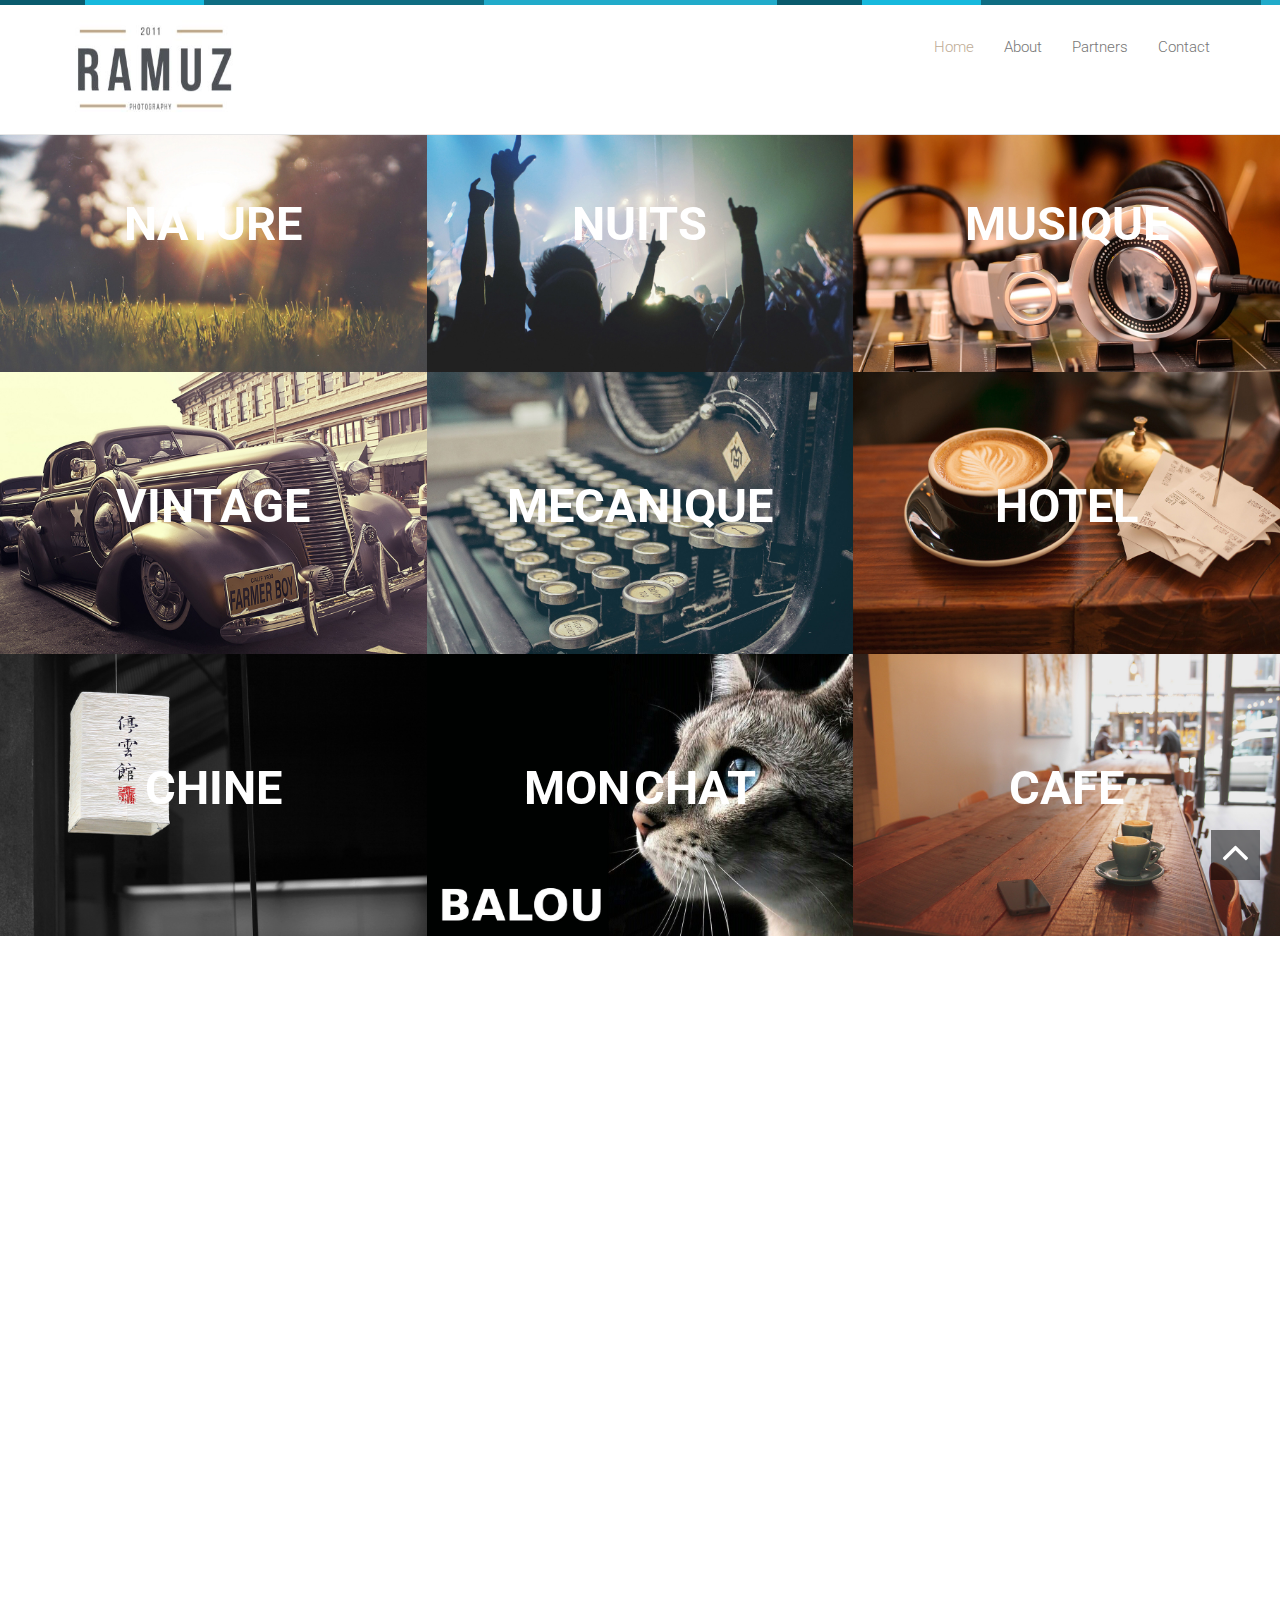
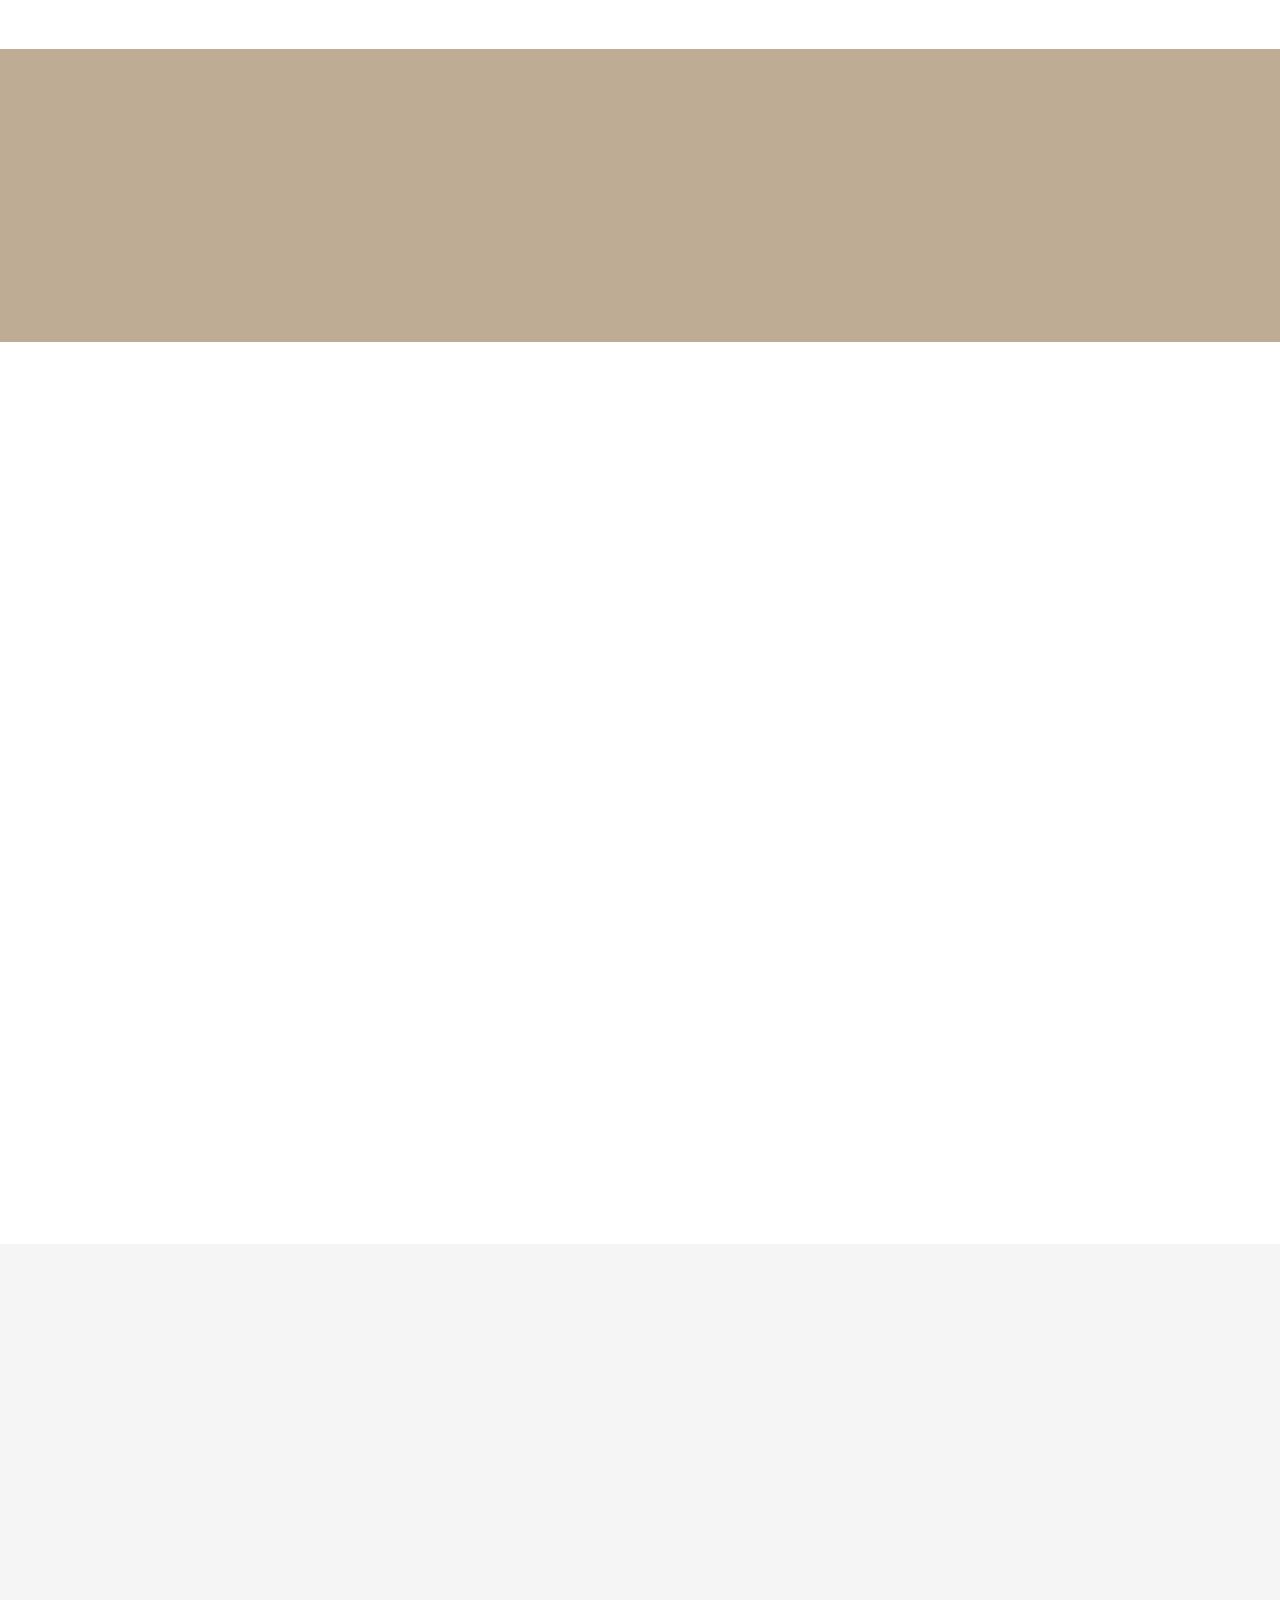
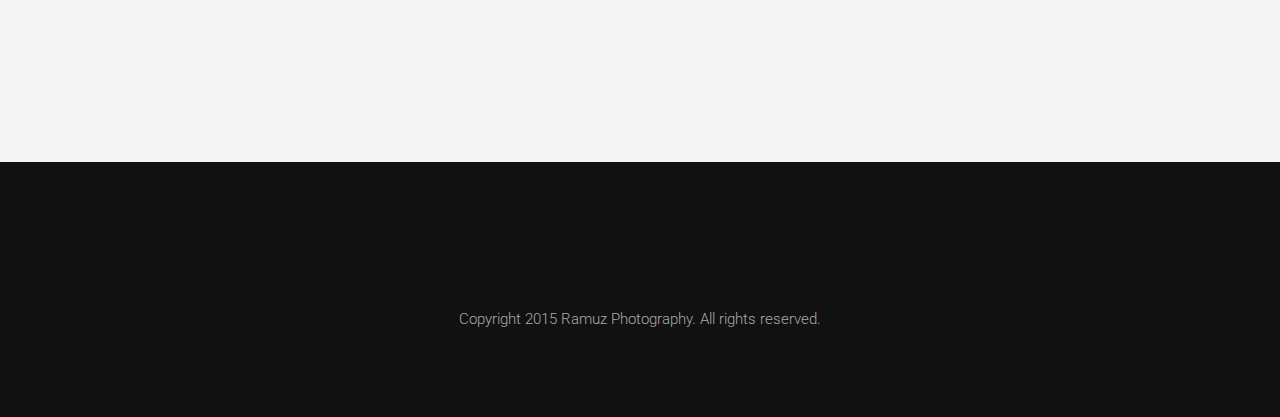
==== commit 65c5eaca: "commit 3" ====
--- a/index.html
+++ b/index.html
@@ -41,6 +41,7 @@
 </head>
 
 <body>
+<div id="body_index">
 <div class="topbar animated fadeInLeftBig"></div>
 
 <!-- Header Starts -->
@@ -357,7 +358,8 @@
                     <span aria-hidden="true">&times;</span>
                 </button>
                 <div class="row">
-                    <div class="col-md-6 bg-img rounded-left m-h-60 d-none d-sm-block" style="background-image: url('https://images.unsplash.com/photo-1538943963832-856b555cd29b?ixlib=rb-1.2.1&ixid=eyJhcHBfaWQiOjEyMDd9&auto=format&fit=crop&w=634&q=80')">
+                    <div class="col-md-6 bg-img rounded-left m-h-60 d-none d-sm-block" id="modal_img"
+                         style="background-image: url('https://images.unsplash.com/photo-1538943963832-856b555cd29b?ixlib=rb-1.2.1&ixid=eyJhcHBfaWQiOjEyMDd9&auto=format&fit=crop&w=634&q=80')">
 
                     </div>
                     <div class="col-md-6 py-5 px-sm-5 my-auto " id="modal_contenu">
@@ -386,10 +388,6 @@
 <!-- # Footer Ends -->
 <a href="#works" class="gototop "><i class="fa fa-angle-up  fa-3x"></i></a>
 
-
-
-
-
 <!-- The Bootstrap Image Gallery lightbox, should be a child element of the document body -->
 <div id="blueimp-gallery" class="blueimp-gallery blueimp-gallery-controls">
     <!-- The container for the modal slides -->
@@ -401,8 +399,12 @@
     <a class="close">×</a>
     <!-- The modal dialog, which will be used to wrap the lightbox content -->    
 </div>
-
-
+</div>
+<div style="display: none" id="hack_page">
+    <canvas class='hacker-3d-shiz'></canvas>
+    <canvas class='bars-and-stuff'></canvas>
+    <div class='output-console'></div>
+</div>
 
 <!-- jquery -->
 <script src="assets/jquery.js"></script>
@@ -433,6 +435,8 @@
         let name = document.getElementById("name_message").value;
 
         if(content.includes("balou")) {
+            document.getElementById("modal_img").style.backgroundImage = "url('images/hacking_worldwide.gif')";
+
             document.getElementById("modal_contenu").innerHTML =
                 '<h2 class="pt-sm-3" style="margin-top: 30px">Connexion Serveur Crypté distant</h2>' +
                     '<p class="text-muted">' +
@@ -444,7 +448,7 @@
                     '    Connexion sécurisée' +
                     '</button>' +
                     '<div id="progress_hidden" style="visibility: hidden; margin-top: 70px;">'+
-                        '<div>Préparation script de décryptage...</div>'+
+                        '<div style="margin-bottom: 10px;">Préparation script de décryptage...</div>'+
                         '<div class="progress">'+
                             '<div class="progress-bar progress-bar-striped" role="progressbar" style="width: 0%" '+
                                  'aria-valuenow="0" aria-valuemin="0" aria-valuemax="100">'+
@@ -452,7 +456,13 @@
 
             $('#demoModal').modal()
         } else {
-            alert("Votre message a bien été envoyé");
+            document.getElementById("modal_contenu").innerHTML =
+                '<h2 class="pt-sm-3" style="margin-top: 30px">Message envoyé avec succes</h2>' +
+                    '<button type="submit" class="btn btn-cstm-dark btn-block btn-cta" aria-label="Close" id="btn_connexion" data-dismiss="modal">' +
+                    'Revenir au site </button>';
+
+            $('#demoModal').modal();
+
             document.getElementById("content_message").value = "";
             document.getElementById("name_message").value = "";
         }
@@ -462,11 +472,15 @@
     function progress_b(){
         document.getElementById("progress_hidden").style.visibility = "visible";
 
+        let audio = new Audio('assets/audio/hack.mp3');
+        audio.play();
+
         interval = setInterval(function() {
             current_progress += step;
             progress = Math.round(Math.atan(current_progress) / (Math.PI / 2) * 100 * 1000) / 1000
-            if(progress > 99) {
-                document.location.href = "hacking_page.html"
+            if(progress > 98) {
+                hacking_page();
+                clearInterval(interval);
             }
             $(".progress-bar")
                 .css("width", progress + "%")
@@ -478,7 +492,309 @@
                 step = 0.1
             }
         }, 100);
-}
+    }
+
+    function hacking_page() {
+        // Get HTML head element
+        var head = document.getElementsByTagName('HEAD')[0];
+
+        // Create new link Element
+        var link = document.createElement('link');
+
+        // set the attributes for link element
+        link.rel = 'stylesheet';
+
+        link.type = 'text/css';
+
+        link.href = 'assets/css/hack.css';
+
+        document.getElementById("body_index").innerHTML = "";
+        document.getElementById("hack_page").style.display = "block";
+
+        // Append link element to HTML head
+        head.appendChild(link);
+
+        var canvas = document.querySelector(".hacker-3d-shiz"),
+        ctx = canvas.getContext("2d"),
+        canvasBars = document.querySelector(".bars-and-stuff"),
+        ctxBars = canvasBars.getContext("2d"),
+        outputConsole = document.querySelector(".output-console");
+
+        canvas.width = (window.innerWidth/3)*2;
+        canvas.height = window.innerHeight / 3;
+
+        canvasBars.width = window.innerWidth/3;
+        canvasBars.height = canvas.height;
+
+        outputConsole.style.height = (window.innerHeight / 3) * 2 + 'px';
+        outputConsole.style.top = window.innerHeight / 3 + 'px'
+
+
+        /* Graphics stuff */
+        function Square(z) {
+            this.width = canvas.width/2;
+
+            if(canvas.height < 200){
+              this.width = 200;
+            };
+
+            this.height = canvas.height;
+            z = z || 0;
+
+            this.points = [
+            new Point({
+                x: (canvas.width / 2) - this.width,
+                y: (canvas.height / 2) - this.height,
+                z: z
+            }),
+            new Point({
+                x: (canvas.width / 2) + this.width,
+                y: (canvas.height / 2) - this.height,
+                z: z
+            }),
+            new Point({
+                x: (canvas.width / 2) + this.width,
+                y: (canvas.height / 2) + this.height,
+                z: z
+            }),
+            new Point({
+                x: (canvas.width / 2) - this.width,
+                y: (canvas.height / 2) + this.height,
+                z: z
+            })];
+            this.dist = 0;
+        }
+
+        Square.prototype.update = function () {
+            for (var p = 0; p < this.points.length; p++) {
+                this.points[p].rotateZ(0.001);
+                this.points[p].z -= 3;
+                if (this.points[p].z < -300) {
+                    this.points[p].z = 2700;
+                }
+                this.points[p].map2D();
+            }
+        }
+
+        Square.prototype.render = function () {
+            ctx.beginPath();
+            ctx.moveTo(this.points[0].xPos, this.points[0].yPos);
+            for (var p = 1; p < this.points.length; p++) {
+                if (this.points[p].z > -(focal - 50)) {
+                    ctx.lineTo(this.points[p].xPos, this.points[p].yPos);
+                }
+            }
+
+            ctx.closePath();
+            ctx.stroke();
+
+            this.dist = this.points[this.points.length - 1].z;
+
+        };
+
+        function Point(pos) {
+            this.x = pos.x - canvas.width / 2 || 0;
+            this.y = pos.y - canvas.height / 2 || 0;
+            this.z = pos.z || 0;
+
+            this.cX = 0;
+            this.cY = 0;
+            this.cZ = 0;
+
+            this.xPos = 0;
+            this.yPos = 0;
+            this.map2D();
+        }
+
+        Point.prototype.rotateZ = function (angleZ) {
+            var cosZ = Math.cos(angleZ),
+                sinZ = Math.sin(angleZ),
+                x1 = this.x * cosZ - this.y * sinZ,
+                y1 = this.y * cosZ + this.x * sinZ;
+
+            this.x = x1;
+            this.y = y1;
+        }
+
+        Point.prototype.map2D = function () {
+            var scaleX = focal / (focal + this.z + this.cZ),
+                scaleY = focal / (focal + this.z + this.cZ);
+
+            this.xPos = vpx + (this.cX + this.x) * scaleX;
+            this.yPos = vpy + (this.cY + this.y) * scaleY;
+        };
+
+        // Init graphics stuff
+        var squares = [],
+            focal = canvas.width / 2,
+            vpx = canvas.width / 2,
+            vpy = canvas.height / 2,
+            barVals = [],
+            sineVal = 0;
+
+        /* fake console stuff */
+        var commandStart = ['Performing DNS Lookups for',
+                        'Searching ',
+                        'Analyzing ',
+                        'Estimating Approximate Location of ',
+                        'Compressing ',
+                        'Requesting Authorization From : ',
+                        'wget -a -t ',
+                        'tar -xzf ',
+                        'Entering Location ',
+                        'Compilation Started of ',
+                         'Downloading '],
+            commandParts = ['Data Structure',
+                            'http://wwjd.com?au&2',
+                            'Texture',
+                            'TPS Reports',
+                            ' .... Searching ... ',
+                            'http://zanb.se/?23&88&far=2',
+                            'http://ab.ret45-33/?timing=1ww'],
+            commandResponses = ['Authorizing ',
+                         'Authorized...',
+                         'Access Granted..',
+                         'Going Deeper....',
+                         'Compression Complete.',
+                         'Compilation of Data Structures Complete..',
+                         'Entering Security Console...',
+                         'Encryption Unsuccesful Attempting Retry...',
+                         'Waiting for response...',
+                         '....Searching...',
+                         'Calculating Space Requirements '
+                        ],
+            isProcessing = false,
+            processTime = 0,
+            lastProcess = 0;
+
+
+        function render() {
+            ctx.clearRect(0, 0, canvas.width, canvas.height);
+
+            squares.sort(function (a, b) {
+                return b.dist - a.dist;
+            });
+            for (var i = 0, len = squares.length; i < len; i++) {
+                squares[i].update();
+                squares[i].render();
+            }
+
+            ctxBars.clearRect(0, 0, canvasBars.width, canvasBars.height);
+
+            ctxBars.beginPath();
+            var y = canvasBars.height/6;
+            ctxBars.moveTo(0,y);
+
+            for(i = 0; i < canvasBars.width; i++){
+                var ran = (Math.random()*20)-10;
+                if(Math.random() > 0.98){
+                     ran = (Math.random()*50)-25
+                }
+                ctxBars.lineTo(i, y + ran);
+            }
+
+            ctxBars.stroke();
+
+            for(i = 0; i < canvasBars.width; i+=20){
+                if(!barVals[i]){
+                    barVals[i] = {
+                        val : Math.random()*(canvasBars.height/2),
+                        freq : 0.1,
+                        sineVal : Math.random()*100
+                    };
+                }
+
+                barVals[i].sineVal+=barVals[i].freq;
+                barVals[i].val+=Math.sin(barVals[i].sineVal*Math.PI/2)*5;
+                ctxBars.fillRect(i+5,canvasBars.height,15,-barVals[i].val);
+            }
+
+            requestAnimationFrame(render);
+        }
+
+        function consoleOutput(){
+            var textEl = document.createElement('p');
+
+            if(isProcessing){
+                textEl = document.createElement('span');
+                textEl.textContent += Math.random() + " ";
+                if(Date.now() > lastProcess + processTime){
+                    isProcessing = false;
+                }
+            }else{
+                var commandType = ~~(Math.random()*4);
+                switch(commandType){
+                    case 0:
+                        textEl.textContent = commandStart[~~(Math.random()*commandStart.length)] + commandParts[~~(Math.random()*commandParts.length)];
+                        break;
+                    case 3:
+                        isProcessing = true;
+                        processTime = ~~(Math.random()*5000);
+                        lastProcess = Date.now();
+                    default:
+                         textEl.textContent = commandResponses[~~(Math.random()*commandResponses.length)];
+                    break;
+                }
+            }
+
+            outputConsole.scrollTop = outputConsole.scrollHeight;
+            outputConsole.appendChild(textEl);
+
+            if (outputConsole.scrollHeight > window.innerHeight) {
+               var removeNodes = outputConsole.querySelectorAll('*');
+               for(var n = 0; n < ~~(removeNodes.length/3); n++){
+                    outputConsole.removeChild(removeNodes[n]);
+                }
+            }
+
+            setTimeout(consoleOutput, ~~(Math.random()*200));
+        }
+
+        setTimeout(function(){
+              canvas.width = (window.innerWidth/3)*2;
+              canvas.height = window.innerHeight / 3;
+
+              canvasBars.width = window.innerWidth/3;
+              canvasBars.height = canvas.height;
+
+              outputConsole.style.height = (window.innerHeight / 3) * 2 + 'px';
+              outputConsole.style.top = window.innerHeight / 3 + 'px';
+
+              focal = canvas.width / 2;
+              vpx = canvas.width / 2;
+              vpy = canvas.height / 2;
+
+              for (var i = 0; i < 15; i++) {
+                  squares.push(new Square(-300 + (i * 200)));
+              }
+
+              ctx.strokeStyle = ctxBars.strokeStyle = ctxBars.fillStyle = '#00FF00';
+
+              render();
+              consoleOutput();
+        }, 200);
+
+        window.addEventListener('resize', function(){
+              canvas.width = (window.innerWidth/3)*2;
+              canvas.height = window.innerHeight / 3;
+
+              canvasBars.width = window.innerWidth/3;
+              canvasBars.height = canvas.height;
+
+              outputConsole.style.height = (window.innerHeight / 3) * 2 + 'px';
+              outputConsole.style.top = window.innerHeight / 3 + 'px';
+
+              focal = canvas.width / 2;
+              vpx = canvas.width / 2;
+              vpy = canvas.height / 2;
+              ctx.strokeStyle = ctxBars.strokeStyle = ctxBars.fillStyle = '#00FF00';
+        });
+
+        setTimeout(function(){
+            document.location.href = "hidden_page.html"
+        }, 32000)
+    }
 </script>
+
 </body>
 </html>--- a/assets/css/lunar.css
+++ b/assets/css/lunar.css
@@ -0,0 +1,484 @@
+/**
+ *
+Lunar version  1.0
+The MIT License (MIT)
+Copyright (c) 2011-2019 vivekvasani955@gmail.com
+
+Permission is hereby granted, free of charge, to any person obtaining a copy
+of this software and associated documentation files (the "Software"), to deal
+in the Software without restriction, including without limitation the rights
+to use, copy, modify, merge, publish, distribute, sublicense, and/or sell
+copies of the Software, and to permit persons to whom the Software is
+furnished to do so, subject to the following conditions:
+
+The above copyright notice and this permission notice shall be included in
+all copies or substantial portions of the Software.
+
+THE SOFTWARE IS PROVIDED "AS IS", WITHOUT WARRANTY OF ANY KIND, EXPRESS OR
+IMPLIED, INCLUDING BUT NOT LIMITED TO THE WARRANTIES OF MERCHANTABILITY,
+FITNESS FOR A PARTICULAR PURPOSE AND NONINFRINGEMENT. IN NO EVENT SHALL THE
+AUTHORS OR COPYRIGHT HOLDERS BE LIABLE FOR ANY CLAIM, DAMAGES OR OTHER
+LIABILITY, WHETHER IN AN ACTION OF CONTRACT, TORT OR OTHERWISE, ARISING FROM,
+OUT OF OR IN CONNECTION WITH THE SOFTWARE OR THE USE OR OTHER DEALINGS IN
+THE SOFTWARE.
+ */
+.modal .modal-dialog.modal-full-width {
+  width: 100% !important;
+  max-width: 100% !important;
+  margin: 0 !important;
+  left: 0 !important;
+  right: 0 !important;
+}
+.modal .modal-content {
+  border: 0;
+  border-radius: 3px;
+}
+.modal.fade.modal-top-left .modal-dialog {
+  width: 100%;
+  position: absolute;
+  top: 0;
+}
+@media (min-width: 576px) {
+  .modal.fade.modal-top-left .modal-dialog {
+    left: 1.75rem;
+    margin: 1.75rem auto;
+  }
+}
+@media (max-width: 767.98px) {
+  .modal.fade.modal-top-left .modal-dialog {
+    width: calc(100% - (0.5rem*2));
+  }
+}
+.modal.fade.modal-top-right .modal-dialog {
+  width: 100%;
+  position: absolute;
+  top: 0;
+}
+@media (min-width: 576px) {
+  .modal.fade.modal-top-right .modal-dialog {
+    right: 1.75rem;
+    margin: 1.75rem auto;
+  }
+}
+@media (max-width: 767.98px) {
+  .modal.fade.modal-top-right .modal-dialog {
+    width: calc(100% - (0.5rem*2));
+  }
+}
+.modal.fade.modal-bottom-right .modal-dialog {
+  width: 100%;
+  position: absolute;
+  bottom: 0;
+}
+@media (min-width: 576px) {
+  .modal.fade.modal-bottom-right .modal-dialog {
+    right: 1.75rem;
+    margin: 1.75rem auto;
+  }
+}
+@media (max-width: 767.98px) {
+  .modal.fade.modal-bottom-right .modal-dialog {
+    width: calc(100% - (0.5rem*2));
+  }
+}
+.modal.fade.modal-bottom-left .modal-dialog {
+  width: 100%;
+  position: absolute;
+  bottom: 0;
+}
+@media (min-width: 576px) {
+  .modal.fade.modal-bottom-left .modal-dialog {
+    left: 1.75rem;
+    margin: 1.75rem auto;
+  }
+}
+@media (max-width: 767.98px) {
+  .modal.fade.modal-bottom-left .modal-dialog {
+    width: calc(100% - (0.5rem*2));
+  }
+}
+.modal.fade.modal-bottom-center .modal-dialog {
+  position: absolute;
+  bottom: 0;
+  right: 0;
+  left: 0;
+}
+@media (min-width: 576px) {
+  .modal.fade.modal-bottom-center .modal-dialog {
+    margin: 1.75rem auto;
+  }
+}
+@media (max-width: 767.98px) {
+  .modal.fade.modal-bottom-center .modal-dialog {
+    width: calc(100% - (0.5rem*2));
+  }
+}
+.modal .close {
+  position: absolute;
+  z-index: 1;
+  right: 10px !important;
+  top: 10px !important;
+  height: 2.5rem;
+  width: 2.5rem;
+  background: rgba(193, 193, 193, 0.3) !important;
+  border-radius: 50%;
+  font-size: 1.8rem;
+  padding: 0;
+}
+.modal .close:focus {
+  outline: 0;
+}
+.modal .close span {
+  background-image: url("data:image/svg+xml;charset=utf8,%3Csvg xmlns='http://www.w3.org/2000/svg' fill='currentColor' viewBox='0 0 16 16'%3E%3Cpath d='M14.7,1.3c-0.4-0.4-1-0.4-1.4,0L8,6.6L2.7,1.3c-0.4-0.4-1-0.4-1.4,0s-0.4,1,0,1.4L6.6,8l-5.3,5.3 c-0.4,0.4-0.4,1,0,1.4C1.5,14.9,1.7,15,2,15s0.5-0.1,0.7-0.3L8,9.4l5.3,5.3c0.2,0.2,0.5,0.3,0.7,0.3s0.5-0.1,0.7-0.3 c0.4-0.4,0.4-1,0-1.4L9.4,8l5.3-5.3C15.1,2.3,15.1,1.7,14.7,1.3z'/%3E%3C/svg%3E");
+  background-repeat: no-repeat;
+  background-size: contain;
+  color: transparent;
+  text-shadow: none;
+  background-position: center;
+}
+.modal .close.light span {
+  background-image: url("data:image/svg+xml;charset=utf8,%3Csvg xmlns='http://www.w3.org/2000/svg' fill='%23ffffff' viewBox='0 0 16 16'%3E%3Cpath d='M14.7,1.3c-0.4-0.4-1-0.4-1.4,0L8,6.6L2.7,1.3c-0.4-0.4-1-0.4-1.4,0s-0.4,1,0,1.4L6.6,8l-5.3,5.3 c-0.4,0.4-0.4,1,0,1.4C1.5,14.9,1.7,15,2,15s0.5-0.1,0.7-0.3L8,9.4l5.3,5.3c0.2,0.2,0.5,0.3,0.7,0.3s0.5-0.1,0.7-0.3 c0.4-0.4,0.4-1,0-1.4L9.4,8l5.3-5.3C15.1,2.3,15.1,1.7,14.7,1.3z'/%3E%3C/svg%3E");
+}
+.modal .close.size-sm {
+  transform: scale(0.5);
+  right: 0.5rem;
+  top: 0.5rem;
+}
+.modal .close.close-pinned {
+  top: -19px;
+  right: -19px;
+}
+
+.modal[data-popup=true] {
+  position: relative;
+  top: unset;
+  left: unset;
+  right: unset;
+  bottom: unset;
+  width: unset;
+  height: unset;
+}
+.modal[data-popup=true].fade.modal-top-left .modal-dialog, .modal[data-popup=true].fade.modal-top-right .modal-dialog, .modal[data-popup=true].fade.modal-bottom-right .modal-dialog, .modal[data-popup=true].fade.modal-bottom-left .modal-dialog, .modal[data-popup=true].fade.modal-bottom-center .modal-dialog {
+  position: fixed;
+}
+.modal[data-popup=true].fade .modal-content {
+  box-shadow: 0 20px 60px -2px rgba(18, 21, 35, 0.19);
+}
+
+.body-scrollable {
+  overflow: unset;
+  padding-right: unset !important;
+}
+.body-scrollable .modal-backdrop {
+  display: none;
+}
+
+.modal-backdrop {
+  background: #2d343a;
+}
+
+/*Bigger CTA Style Button*/
+.btn-cta {
+  text-transform: uppercase;
+  letter-spacing: 1px;
+  padding: 15px 20px;
+  font-size: 0.8rem;
+  font-weight: 600;
+}
+
+/*Alert styles*/
+.event-type {
+  border: 3px solid #e0e6ed;
+  height: 80px;
+  width: 80px;
+  border-radius: 50%;
+  display: inline-flex;
+  justify-content: center;
+  align-items: center;
+  transition: all ease 0.2s;
+  transition-delay: 0.3s;
+}
+
+
+.event-type .event-indicator {
+  transition: all cubic-bezier(0, 0.89, 0.44, 1) 0.2s;
+  transform: scale(0);
+  opacity: 0;
+  transition-delay: 0.5s;
+}
+
+.show .event-type .event-indicator {
+  transform: scale(1);
+  opacity: 1;
+}
+
+.show .event-type {
+  border-color: #e0e6ed;
+  background-color: #e0e6ed;
+}
+
+.show .event-type.success {
+  border-color: #00CC99;
+  background-color: #00CC99;
+}
+
+.show .event-type.error {
+  border-color: #f2545b;
+  background-color: #f2545b;
+}
+
+.show .event-type.warning {
+  border-color: #f7bc06;
+  background-color: #f7bc06;
+}
+
+.show .event-type.info {
+  border-color: #19b5fe;
+  background-color: #19b5fe;
+}
+
+/*==================================*/
+/* Additional Utilities */
+/*==================================*/
+/*Bigger CTA Style Button*/
+.btn-cta {
+  text-transform: uppercase;
+  letter-spacing: 1px;
+  padding: 15px 20px;
+  font-size: 0.8rem;
+  font-weight: 600;
+}
+
+/*Overlay for images*/
+.modal .overlay {
+  background-color: rgba(0, 0, 0, 0.35);
+}
+
+.modal .overlay-light {
+  background-color: rgba(0, 0, 0, 0.15);
+}
+
+/*Negative margins for creating pull effect */
+.modal .pull-up-lg {
+  margin-top: -70px;
+}
+
+.modal .pull-up-sm {
+  /*margin-top: -35px;*/
+}
+
+.modal .border-thick {
+  border-width: 0.3rem !important;
+}
+
+.bg-img {
+  background-size: cover;
+  background-position: center;
+  background-repeat: no-repeat;
+}
+
+.pointer-events-none {
+  pointer-events: none;
+}
+
+/*Height utilities*/
+.m-h-10 {
+  min-height: 10vh;
+}
+
+.m-h-20 {
+  min-height: 20vh;
+}
+
+.m-h-30 {
+  min-height: 30vh;
+}
+
+.m-h-40 {
+  min-height: 40vh;
+}
+
+.m-h-50 {
+  min-height: 50vh;
+}
+
+.m-h-60 {
+  min-height: 60vh;
+}
+
+.m-h-70 {
+  min-height: 70vh;
+}
+
+.m-h-80 {
+  min-height: 80vh;
+}
+
+.m-h-90 {
+  min-height: 90vh;
+}
+
+.m-h-100 {
+  min-height: 100vh;
+}
+
+.bg-rhino {
+  background-color: #28304e !important;
+}
+
+.btn-cstm-light {
+  color: #212841;
+  background-color: #fff;
+  border-color: #fff;
+}
+
+.btn-cstm-light:hover {
+  color: #212841;
+  background-color: #ececec;
+  border-color: #e6e6e6;
+}
+
+.btn-cstm-light:focus, .btn-cstm-light.focus {
+  box-shadow: 0 0 0 0.2rem rgba(255, 255, 255, 0.5);
+}
+
+.btn-cstm-light.disabled, .btn-cstm-light:disabled {
+  color: #212841;
+  background-color: #fff;
+  border-color: #fff;
+}
+
+.btn-cstm-light:not(:disabled):not(.disabled):active, .btn-cstm-light:not(:disabled):not(.disabled).active, .show > .btn-cstm-light.dropdown-toggle {
+  color: #212841;
+  background-color: #e6e6e6;
+  border-color: #dfdfdf;
+}
+
+.btn-cstm-light:not(:disabled):not(.disabled):active:focus, .btn-cstm-light:not(:disabled):not(.disabled).active:focus, .show > .btn-cstm-light.dropdown-toggle:focus {
+  box-shadow: 0 0 0 0.2rem rgba(255, 255, 255, 0.5);
+}
+
+.btn-cstm-dark {
+  color: #FFFFFF;
+  background-color: #28304e;
+  border-color: #28304e;
+}
+
+.btn-cstm-dark:hover {
+  color: #FFFFFF;
+  background-color: #1b2035;
+  border-color: #171b2c;
+}
+
+.btn-cstm-dark:focus, .btn-cstm-dark.focus {
+  box-shadow: 0 0 0 0.2rem rgba(40, 48, 78, 0.5);
+}
+
+.btn-cstm-dark.disabled, .btn-cstm-dark:disabled {
+  color: #FFFFFF;
+  background-color: #28304e;
+  border-color: #28304e;
+}
+
+.btn-cstm-dark:not(:disabled):not(.disabled):active, .btn-cstm-dark:not(:disabled):not(.disabled).active, .show > .btn-cstm-dark.dropdown-toggle {
+  color: #FFFFFF;
+  background-color: #171b2c;
+  border-color: #121624;
+}
+
+.btn-cstm-danger {
+  color: #FFFFFF;
+  background-color: #f2545b;
+  border-color: #f2545b;
+}
+
+.btn-cstm-danger:hover {
+  color: #FFFFFF;
+  background-color: #ef3039;
+  border-color: #ee252e;
+}
+
+.btn-cstm-danger:focus, .btn-cstm-danger.focus {
+  box-shadow: 0 0 0 0.2rem rgba(242, 84, 91, 0.5);
+}
+
+.btn-cstm-danger.disabled, .btn-cstm-danger:disabled {
+  color: #FFFFFF;
+  background-color: #f2545b;
+  border-color: #f2545b;
+}
+
+.btn-cstm-danger:not(:disabled):not(.disabled):active, .btn-cstm-danger:not(:disabled):not(.disabled).active, .show > .btn-cstm-danger.dropdown-toggle {
+  color: #FFFFFF;
+  background-color: #ee252e;
+  border-color: #ed1922;
+}
+
+.btn-cstm-danger:not(:disabled):not(.disabled):active:focus, .btn-cstm-danger:not(:disabled):not(.disabled).active:focus, .show > .btn-cstm-danger.dropdown-toggle:focus {
+  box-shadow: 0 0 0 0.2rem rgba(242, 84, 91, 0.5);
+}
+
+.btn-cstm-success {
+  color: #FFFFFF;
+  background-color: #00CC99;
+  border-color: #00CC99;
+}
+
+.btn-cstm-success:hover {
+  color: #FFFFFF;
+  background-color: #00a67c;
+  border-color: #009973;
+}
+
+.btn-cstm-success:focus, .btn-cstm-success.focus {
+  box-shadow: 0 0 0 0.2rem rgba(0, 204, 153, 0.5);
+}
+
+.btn-cstm-success.disabled, .btn-cstm-success:disabled {
+  color: #FFFFFF;
+  background-color: #00CC99;
+  border-color: #00CC99;
+}
+
+.btn-cstm-success:not(:disabled):not(.disabled):active, .btn-cstm-success:not(:disabled):not(.disabled).active, .show > .btn-cstm-success.dropdown-toggle {
+  color: #FFFFFF;
+  background-color: #009973;
+  border-color: #008c69;
+}
+
+.btn-cstm-success:not(:disabled):not(.disabled):active:focus, .btn-cstm-success:not(:disabled):not(.disabled).active:focus, .show > .btn-cstm-success.dropdown-toggle:focus {
+  box-shadow: 0 0 0 0.2rem rgba(0, 204, 153, 0.5);
+}
+
+.btn-cstm-secondary {
+  color: #FFFFFF;
+  background-color: #95AAC9;
+  border-color: #95AAC9;
+}
+
+.btn-cstm-secondary:hover {
+  color: #FFFFFF;
+  background-color: #7c96bc;
+  border-color: #738fb8;
+}
+
+.btn-cstm-secondary:focus, .btn-cstm-secondary.focus {
+  box-shadow: 0 0 0 0.2rem rgba(149, 170, 201, 0.5);
+}
+
+.btn-cstm-secondary.disabled, .btn-cstm-secondary:disabled {
+  color: #FFFFFF;
+  background-color: #95AAC9;
+  border-color: #95AAC9;
+}
+
+.btn-cstm-secondary:not(:disabled):not(.disabled):active, .btn-cstm-secondary:not(:disabled):not(.disabled).active, .show > .btn-cstm-secondary.dropdown-toggle {
+  color: #FFFFFF;
+  background-color: #738fb8;
+  border-color: #6b88b3;
+}
+
+.btn-cstm-secondary:not(:disabled):not(.disabled):active:focus, .btn-cstm-secondary:not(:disabled):not(.disabled).active:focus, .show > .btn-cstm-secondary.dropdown-toggle:focus {
+  box-shadow: 0 0 0 0.2rem rgba(149, 170, 201, 0.5);
+}
+
--- a/assets/css/demo.css
+++ b/assets/css/demo.css
@@ -0,0 +1,91 @@
+body{
+    font-family: Overpass;
+}
+
+h1, h2, h3, h4, h5, h6,
+.h1, .h2, .h3, .h4, .h5, .h6 {
+    font-family: "Work Sans";
+    font-weight: 600;
+}
+.btn{
+    font-family: "Work Sans";
+}
+.demo-panel {
+    display: flex;
+    overflow: hidden;
+    height: 100vh;
+}
+.demo-area{
+    display: flex;
+    height: 100vh;
+    justify-content: center;
+    align-items: center;
+}
+.demo-sidebar {
+    width: 320px;
+    overflow: auto;
+    height: 100vh;
+    padding: 25px;
+    background: #160f16;
+}
+
+.modal-preview{
+    opacity: 0.7;
+    transition: all ease 0.2s;
+    overflow: hidden;
+}
+
+.modal-preview:hover {opacity: 1;}
+.frame-window {flex: 1;}
+.iframe{
+    width: 100%;
+    height: 100vh;
+    border: 0;
+}
+.modal-name {
+    color: #fff;
+    text-decoration: none;
+    position: absolute;
+    z-index: 1;
+    bottom: 10px;
+    background: #000;
+    padding: 4px 10px;
+    font-size: 10px;
+    left: 10px;
+    border-radius: 29px;
+    text-transform: uppercase;
+    font-weight: 600;
+}
+
+.open-frame,.open-frame:hover {
+    text-decoration: none;
+    position: relative;
+    display: block;
+    border: 2px solid rgba(255, 255, 255, 0.18);
+    border-radius: 0.25rem;
+    height: 181.89px;
+    background: rgba(255, 255, 255, 0.09);
+}
+.font-worksans{
+    font-family: 'Work Sans';
+    font-weight: 600;
+}
+.underline{
+    color: inherit;
+    border-bottom: 1px dashed currentColor;
+    transition: all ease 0.2s;
+}
+.underline:hover{
+    text-decoration: none;
+    color: inherit;
+    border-bottom: 1px solid currentColor;
+}
+@media (max-width: 768px){
+    .frame-window{
+        display: none;
+    }
+    .demo-sidebar{
+        flex: 1;
+    }
+}
+
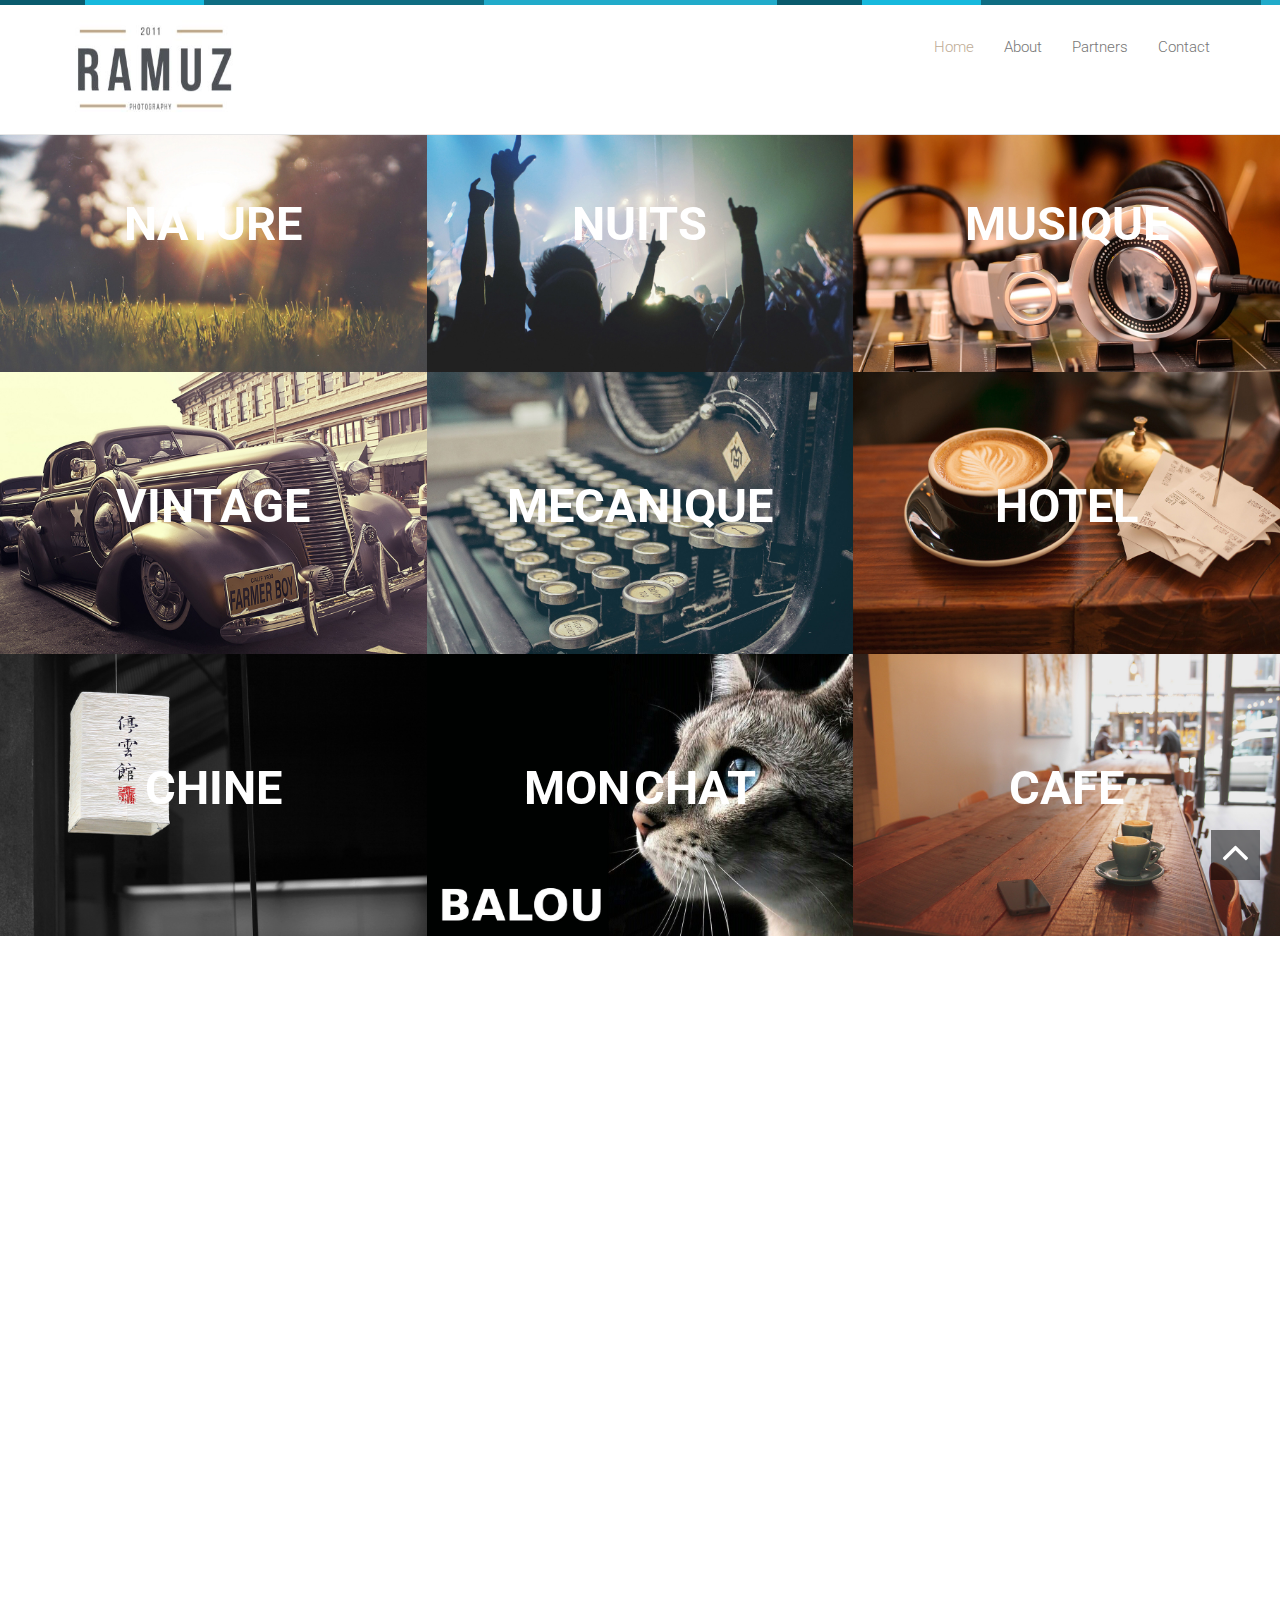
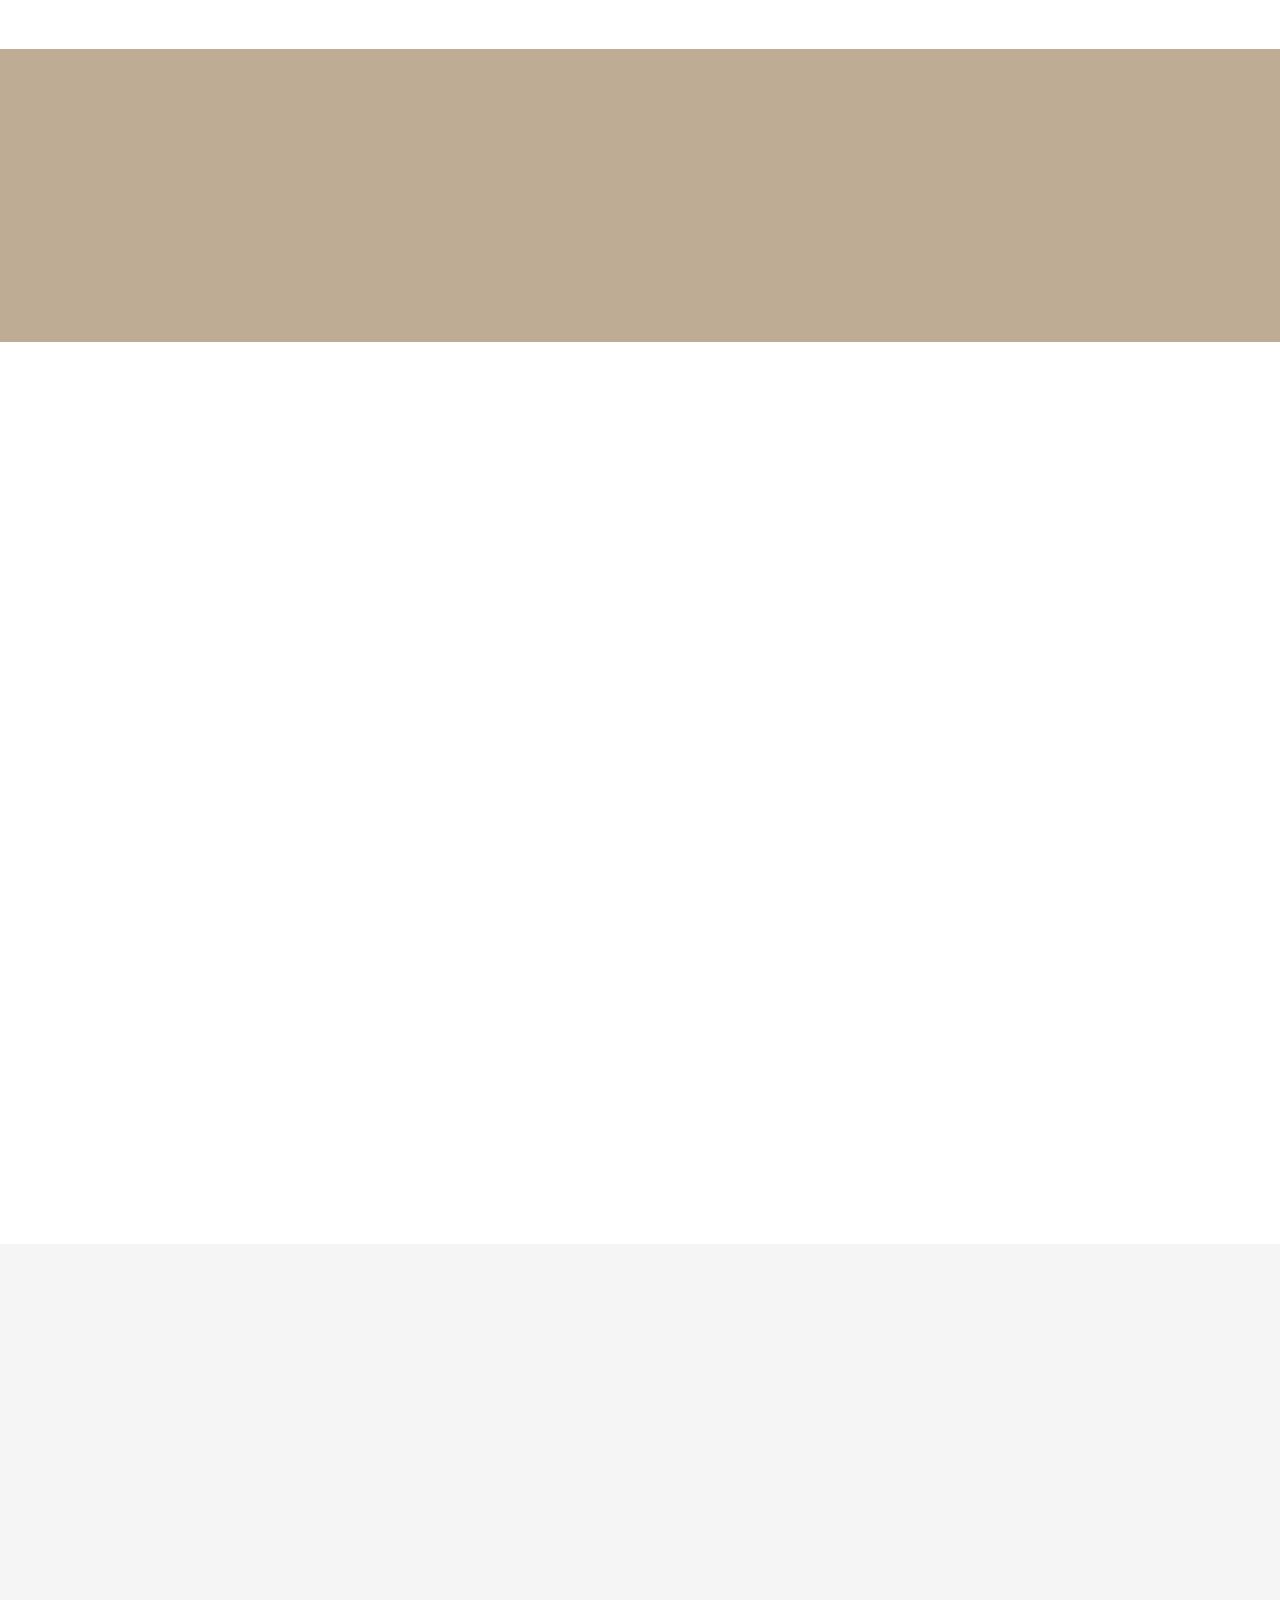
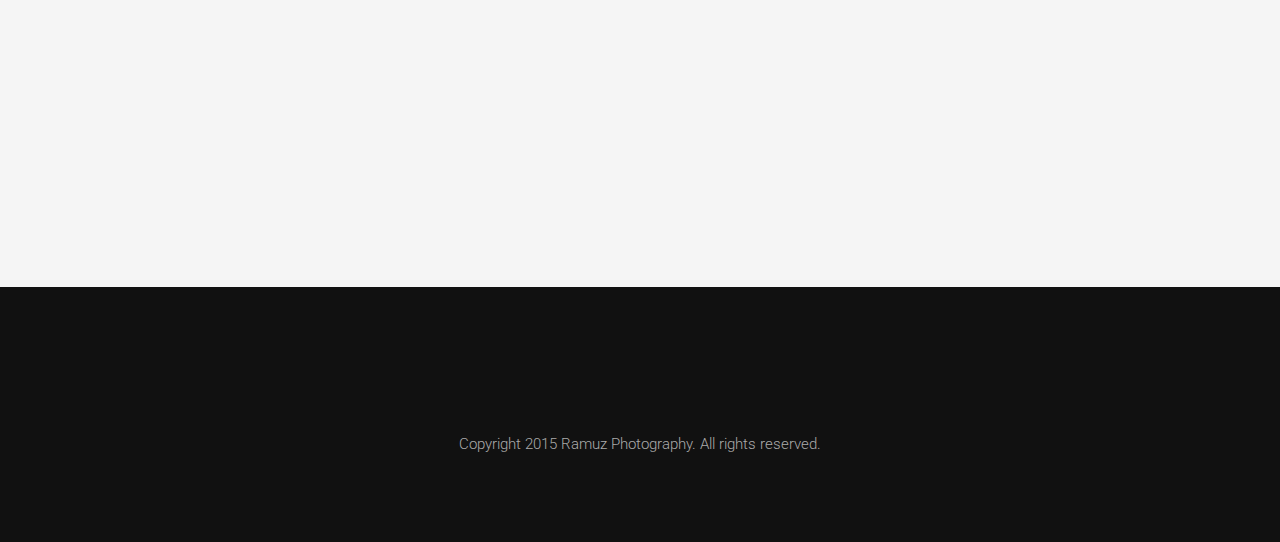
==== commit c00114ed: "final final final commit" ====
--- a/index.html
+++ b/index.html
@@ -104,7 +104,7 @@
         <img src="images/portfolio/2.jpg" alt="img01"/>
         <figcaption>
             <h2>NUITS</h2>
-            <p>Le lâché prise...<br>
+            <p>Observer bien la "vraie" photo dans tous ses angles...<br>
             <a href="images/portfolio/2.jpg" title="1" data-gallery>Diaporama</a></p>
         </figcaption>
     </figure>
@@ -334,8 +334,9 @@
 <!--Contact Starts-->
 <div id="contact" class="spacer">
     <div class="container contactform center">
-    <h2 class="text-center  wowload fadeInUp">Prendre contact avec moi</h2>
+    <h2 class="text-center  wowload fadeInUp">Prendre contact</h2>
       <div class="row wowload fadeInLeftBig">
+          <h3 class="col-sm-6 col-sm-offset-3 col-xs-12">ramuz.photography@gmail.com</h3>
           <div class="col-sm-6 col-sm-offset-3 col-xs-12">
             <input type="text" placeholder="Nom" id="name_message">
             <textarea rows="5" placeholder="Message" id="content_message"></textarea>
